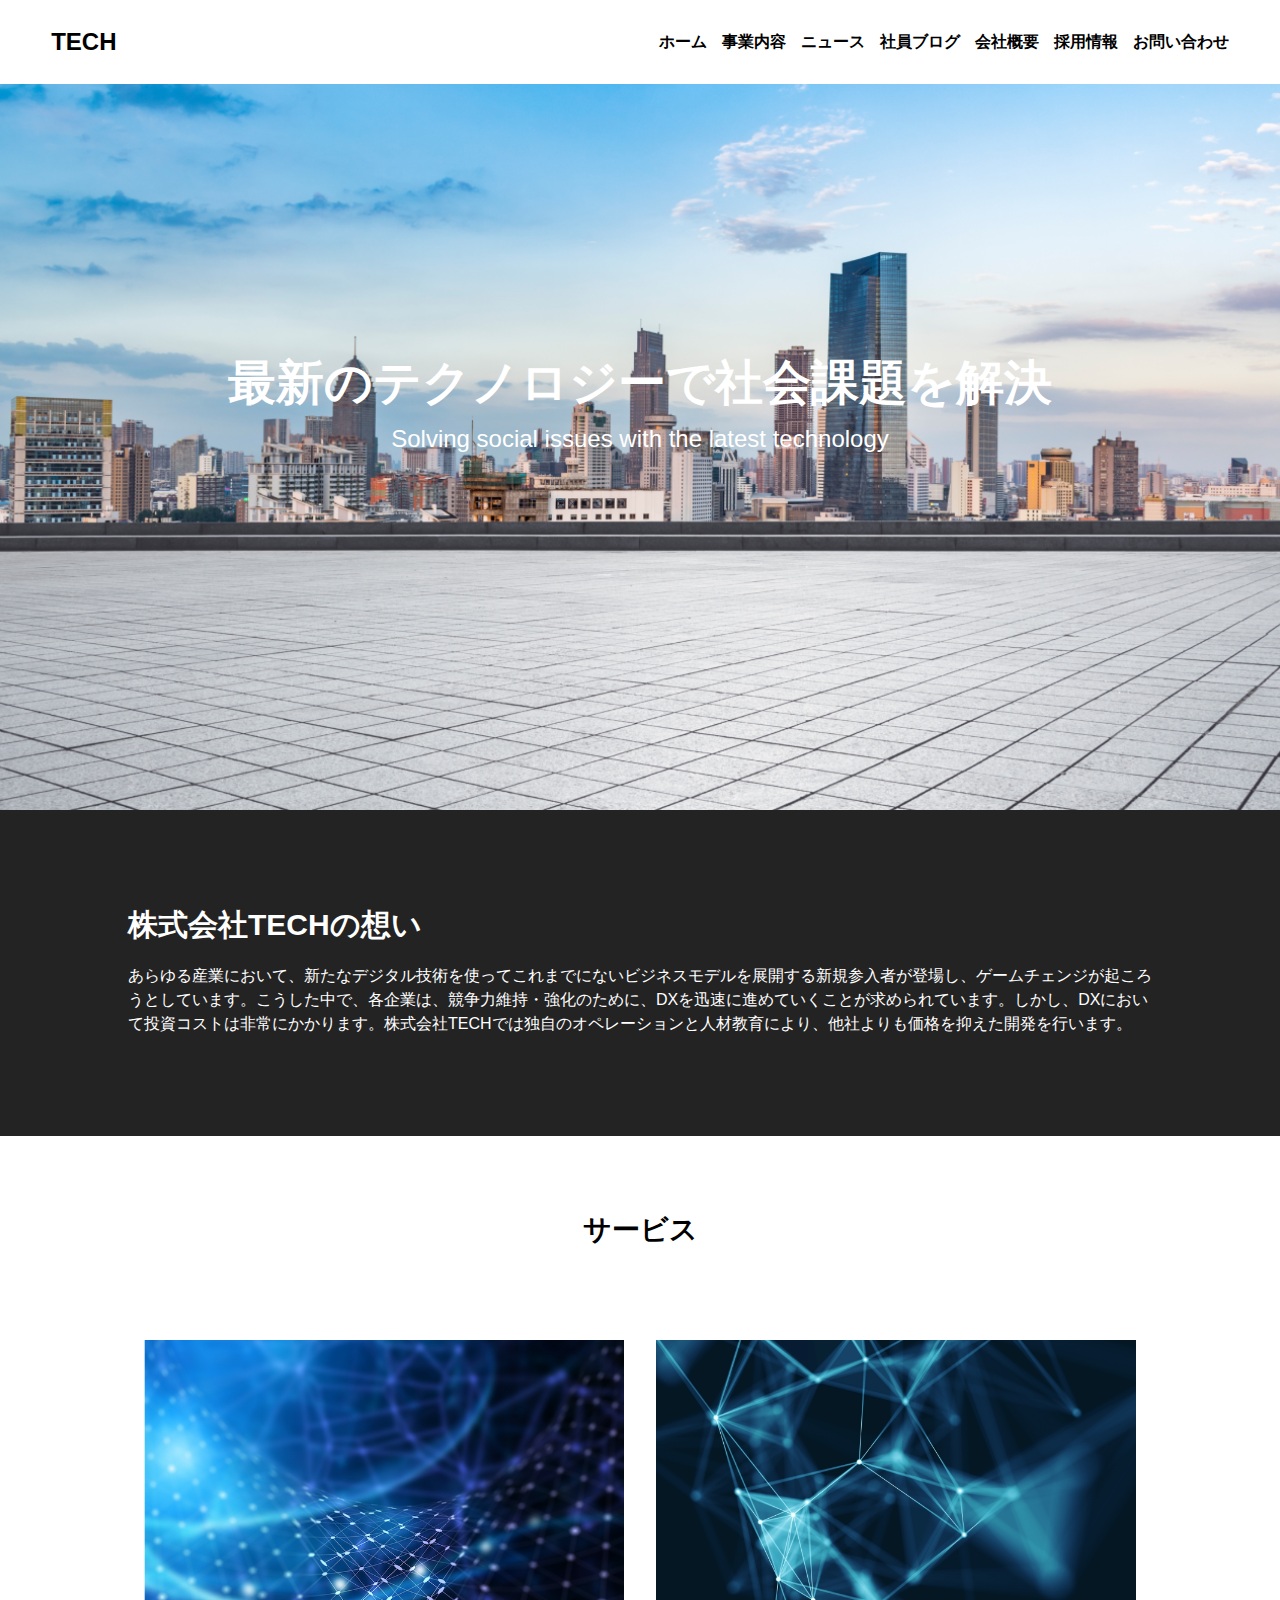
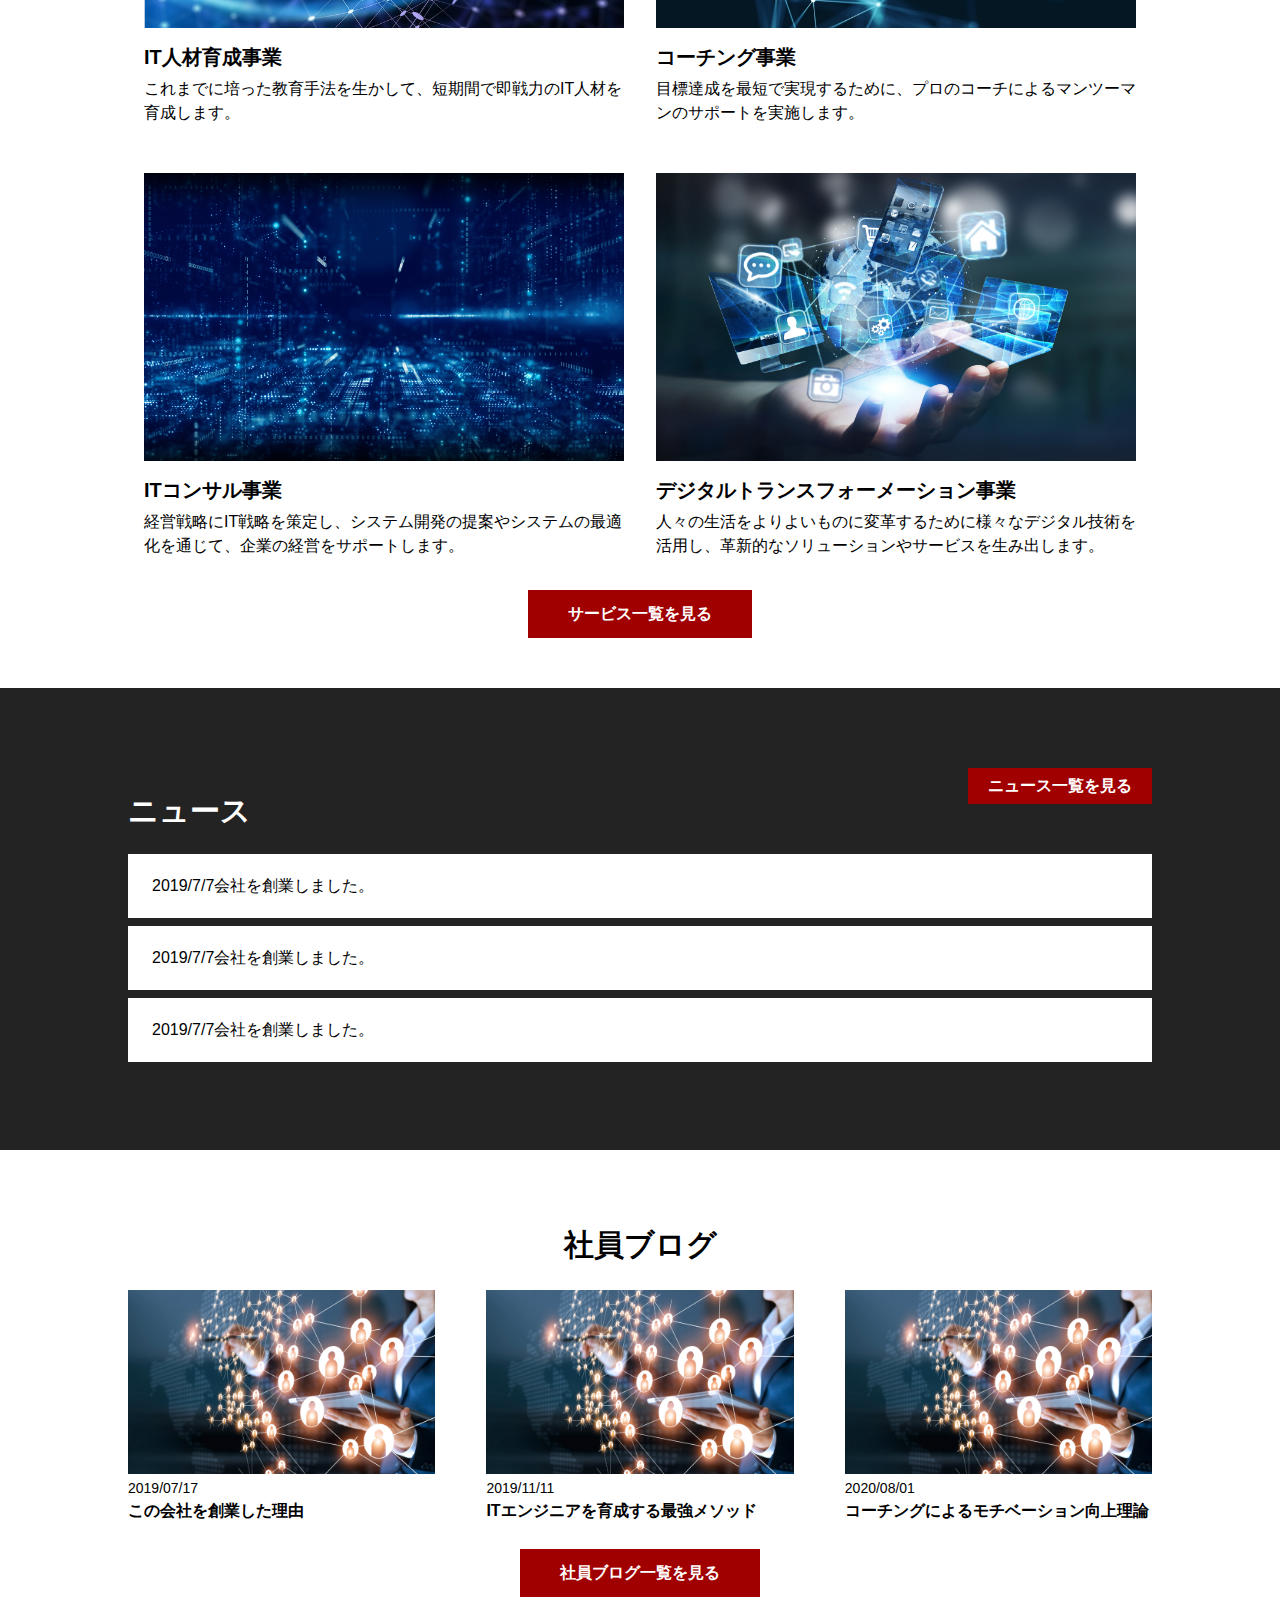
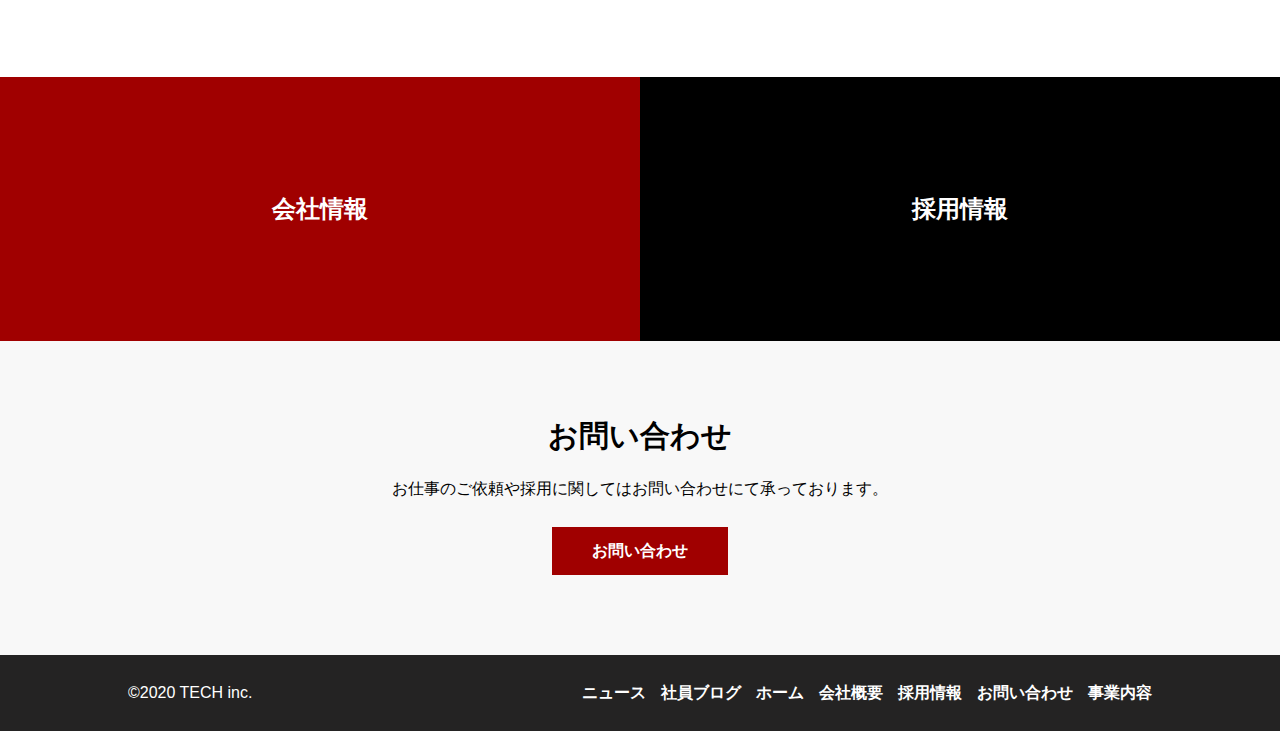
==== index.html @ 0418c9db "updated" ====
<!DOCTYPE html>
<html lang="en">
<head>
  <meta charset="UTF-8">
  <meta http-equiv="X-UA-Compatible" content="IE=edge">
  <meta name="viewport" content="width=device-width, initial-scale=1.0">
  <link rel="stylesheet" href="css/reset.css">
  <link rel="stylesheet" href="css/style.css">
  <title>Document</title>
</head>
<body>

  <header>
    <h1>
      <a href="/">TECH</a>
    </h1>
    <nav class="pc-nav">
      <ul>
        <li class="header-li"><a class="header-a" href="#">ホーム</a></li>
        <li class="header-li"><a class="header-a" href="#">事業内容</a></li>
        <li class="header-li"><a class="header-a" href="#">ニュース</a></li>
        <li class="header-li"><a class="header-a" href="#">社員ブログ</a></li>
        <li class="header-li"><a class="header-a" href="#">会社概要</a></li>
        <li class="header-li"><a class="header-a" href="#">採用情報</a></li>
        <li class="header-li"><a class="header-a" href="#">お問い合わせ</a></li>
      </ul>
    </nav>
    <div class="hamburger-menu">
      <span class="line-top"></span>
      <span class="line-middle"></span>
      <span class="line-bottom"></span>
    </div>
  </header>

  <main>
<!-- アイキャッチ -->
    <section class="eyecatch">
      <div class="eyecatch__contents">
        <h1 class="eyecatch__contents-message1">最新のテクノロジーで社会課題を解決</h1>
        <p class="eyecatch__contents-message2">Solving social issues with the latest technology</p>
      </div>
    </section>

<!-- メッセージ -->
    <section class="message">
      <div class="message__contents">
        <h2 class="message__contents-ttl">株式会社TECHの想い</h2>
        <p class="message__contents-desc">あらゆる産業において、新たなデジタル技術を使ってこれまでにないビジネスモデルを展開する新規参入者が登場し、ゲームチェンジが起ころうとしています。こうした中で、各企業は、競争力維持・強化のために、DXを迅速に進めていくことが求められています。しかし、DXにおいて投資コストは非常にかかります。株式会社TECHでは独自のオペレーションと人材教育により、他社よりも価格を抑えた開発を行います。</p>
      </div>
    </section>

<!-- サービス -->
    <section class="service">
      <h2 class="service__ttl">サービス</h2>
      <div class="service__contents">
        <div class="service__contents-card">
          <img src="img/service1.png" alt="">
          <div class="service__contents-ttl">IT人材育成事業</div>
          <div class="service__contents-desc">これまでに培った教育手法を生かして、短期間で即戦力のIT人材を育成します。</div>
        </div>
        <div class="service__contents-card">
          <img src="img/service2.png" alt="">
          <div class="service__contents-ttl">コーチング事業</div>
          <div class="service__contents-desc">目標達成を最短で実現するために、プロのコーチによるマンツーマンのサポートを実施します。</div>
        </div>
        <div class="service__contents-card">
          <img src="img/service3.png" alt="">
          <div class="service__contents-ttl">ITコンサル事業</div>
          <div class="service__contents-desc">経営戦略にIT戦略を策定し、システム開発の提案やシステムの最適化を通じて、企業の経営をサポートします。</div>
        </div>
        <div class="service__contents-card">
          <img src="img/service4.png" alt="">
          <div class="service__contents-ttl">デジタルトランスフォーメーション事業</div>
          <div class="service__contents-desc">人々の生活をよりよいものに変革するために様々なデジタル技術を活用し、革新的なソリューションやサービスを生み出します。</div>
        </div>
      </div>
      <div class="service__btn">
        <a href="#" class="btn">サービス一覧を見る</a>
      </div>
    </section>

<!-- ニュース -->
    <section class="news">
      <div class="news__contents">
        <div class="news__contetns-header">
          <h2 class="news__contents-ttl">ニュース</h2>
          <div class="news__contents-btn">
            <a href="#" class="btn">ニュース一覧を見る</a>
          </div>
        </div>
        <ul>
          <li>
            <div class="news__contents-date">2019/7/7</div>
            <p class="news__contents-desc">会社を創業しました。</p>
          </li>
          <li>
            <div class="news__contents-date">2019/7/7</div>
            <p class="news__contents-desc">会社を創業しました。</p>
          </li>
          <li>
            <div class="news__contents-date">2019/7/7</div>
            <p class="news__contents-desc">会社を創業しました。</p>
          </li>
        </ul>
      </div>
    </section>

<!-- 社員ブログ -->
    <section class="blog">
      <h2 class="blog__ttl">社員ブログ</h2>
      <div class="blog__contents">
        <div class="blog__contents-card">
          <img src="img/blog.png" alt="">
          <div class="blog__contents-date">2019/07/17</div>
          <div class="blog__contents-ttl">この会社を創業した理由</div>
        </div>
        <div class="blog__contents-card">
          <img src="img/blog.png" alt="">
          <div class="blog__contents-date">2019/11/11</div>
          <div class="blog__contents-ttl">ITエンジニアを育成する最強メソッド</div>
        </div>
        <div class="blog__contents-card">
          <img src="img/blog.png" alt="">
          <div class="blog__contents-date">2020/08/01</div>
          <div class="blog__contents-ttl">コーチングによるモチベーション向上理論</div>
        </div>
      </div>
      <div class="blog__btn">
        <a href="#" class="btn">社員ブログ一覧を見る</a>
      </div>
    </section>

<!-- その他 -->
    <section class="others">
      <div class="others__contents">
        <div class="others__contents-company">会社情報</div>
        <div class="others__contents-recruit">採用情報</div>
      </div>
    </section>

<!-- お問い合わせ -->
    <section class="contact">
      <div class="contact__ttl">お問い合わせ</div>
      <div class="contact__contents">
        <div class="contact__contents-desc">お仕事のご依頼や採用に関してはお問い合わせにて承っております。</div>
        <div class="contact__contents-btn">
          <a href="#" class="btn">お問い合わせ</a>
        </div>
      </div>
    </section>

  <footer>
    <div class="menu">
      <p>©2020 TECH inc.</p>
      <ul>
        <li class="footer-li"><a class="footer-a" href="#">ニュース</a></li>
        <li class="footer-li"><a class="footer-a" href="#">社員ブログ</a></li>
        <li class="footer-li"><a class="footer-a" href="#">ホーム</a></li>
        <li class="footer-li"><a class="footer-a" href="#">会社概要</a></li>
        <li class="footer-li"><a class="footer-a" href="#">採用情報</a></li>
        <li class="footer-li"><a class="footer-a" href="#">お問い合わせ</a></li>
        <li class="footer-li"><a class="footer-a" href="#">事業内容</a></li>
      </ul>
    </div>
  </footer>

  </main>
  <script></script>
</body>
</html>
---- css/style.css ----
* {
  box-sizing: border-box;
}
body {
  margin: 0;
  padding: 0;
  font-family: "Hiragino Kaku Gothic Pro", "ヒラギノ角ゴ Pro W3", メイリオ,
    Meiryo, "ＭＳ Ｐゴシック", "Helvetica Neue", Helvetica, Arial, sans-serif;
  /* background-color: #e6e6e6; */
}

/* header */
header {
  padding: 30px 4% 30px;
  position: fixed;
  top: 0;
  width: 100%;
  background-color: #fff;
  display: flex;
  align-items: center;
  z-index: 1;
}

header h1 {
  margin: 0;
  padding: 0;
  font-size: 24px;
}

header a {
  text-decoration: none;
  color: #000000;
}

header nav {
  margin: 0 0 0 auto;
}

header ul {
  list-style: none;
  margin: 0;
  display: flex;
}

header li {
  margin: 0 0 0 15px;
  font-size: 16px;
  font-weight: bold;
}

/* body */
/* アイキャッチ */
.eyecatch {
  width: 100%;
  height: 90vh;
  display: flex;
  align-items: center;
  justify-content: center;
  text-align: center;
  background-image: url(../img/mv.png);
  background-position: center;
  background-size: cover;
}

.eyecatch__contents-message1 {
  color: white;
  font-size: 48px;
  margin-bottom: 20px;
}

.eyecatch__contents-message2 {
  color: white;
  font-size: 24px;
}

/* メッセージ */
.message {
  background: rgb(36, 35, 35);
  /* height: 300px; */
  display: flex;
  align-items: center;
  justify-content: center;
}

.message__contents {
  margin: 100px 10%;
}

.message__contents-ttl {
  font-size: 30px;
  color: white;
  margin-bottom: 24px;
}

.message__contents-desc {
  color: white;
  line-height: 1.5;
}

/* サービス */
.service {
  /* background: gray; */
}

.service__ttl {
  text-align: center;
  padding: 80px;
  font-size: 28px;
  font-weight: bold;
}

.service__contents {
  display: flex;
  flex-wrap: wrap;
  justify-content: space-between;
  margin: 0 10%;
}

.service__contents-card {
  margin-bottom: 1rem;
  padding: 1rem;
  width: 50%;
  /* background-color: #f0f0f0; */
}

.service__contents-card img {
  margin-bottom: 1rem;
  width: 100%;
  height: auto;
}

.service__contents-ttl {
  font-size: 20px;
  font-weight: bold;
  margin-bottom: 10px;
}

.service__contents-desc {
  line-height: 1.5;
}

.service__btn {
  text-align: center;
}

.service__btn a {
  display: inline-block;
  padding: 16px 40px;
  color: #fff;
  background: rgb(160, 0, 0);
  font-weight: bold;
  margin-bottom: 50px;
  text-decoration: none;
}

.service__btn a:hover {
  opacity: 80%;
  transition: 0.5s;
}

/* ニュース */
.news {
  background: rgb(36, 35, 35);
  padding: 80px 0;
}

.news__contents {
  margin: 0 10%;
}

.news__contetns-header {
  display: flex;
  justify-content: space-between;
  color: white;
  /* padding-top: 80px; */
  align-items: center;
}

.news__contents-ttl {
  font-size: 30px;
}

.news__contents-btn a {
  display: inline-block;
  padding: 10px 20px;
  color: #fff;
  background: rgb(160, 0, 0);
  font-weight: bold;
  margin-bottom: 50px;
  text-decoration: none;
}

.news__contents-btn a:hover {
  opacity: 80%;
  transition: 0.5s;
}

.news li {
  display: flex;
  background: white;
  padding: 24px;
  margin-bottom: 8px;
}

/* 社員ブログ */
.blog {
  padding: 80px 0;
}

.blog__ttl {
  font-size: 30px;
  text-align: center;
  margin-bottom: 30px;
}

.blog__contents {
  margin: 0 10%;
  display: flex;
  flex-wrap: wrap;
  justify-content: space-between;
}

.blog__contents-card {
  width: 30%;
}

.blog__contents-card img {
  width: 100%;
}

.blog__contents-date {
  margin: 4px 0;
  font-size: 14px;
}

.blog__contents-ttl {
  font-size: 16px;
  font-weight: bold;
  margin-top: 8px;
}

.blog__btn {
  text-align: center;
  margin-top: 30px;
}

.blog__btn a {
  display: inline-block;
  padding: 16px 40px;
  color: #fff;
  background: rgb(160, 0, 0);
  font-weight: bold;
  text-decoration: none;
}

.blog__btn a:hover {
  opacity: 80%;
  transition: 0.5s;
}

/* その他 */
.others__contents {
  display: flex;
  flex-wrap: wrap;
}

.others__contents-company {
  background: rgb(160, 0, 0);
  width: 50%;
  padding: 120px;
  color: #fff;
  text-align: center;
  font-weight: bold;
  font-size: 24px;
}

.others__contents-recruit {
  background: black;
  width: 50%;
  padding: 120px;
  color: #fff;
  text-align: center;
  font-weight: bold;
  font-size: 24px;
}

/* お問い合わせ */
.contact {
  background: rgb(248, 248, 248);
  padding: 80px 0;
}

.contact__ttl {
  font-size: 30px;
  font-weight: bold;
  text-align: center;
  margin-bottom: 30px;
}

.contact__contents-desc {
  text-align: center;
}

.contact__contents-btn {
  text-align: center;
  margin-top: 30px;
}

.contact__contents-btn a {
  display: inline-block;
  padding: 16px 40px;
  color: #fff;
  background: rgb(160, 0, 0);
  font-weight: bold;
  text-decoration: none;
}

.contact__contents-btn a:hover {
  opacity: 80%;
  transition: 0.5s;
}

/* footer */
footer {
  padding: 30px 0;
  width: 100%;
  background-color: rgb(36, 35, 35);
  align-items: center;
  z-index: 1;
}

.menu {
  display: flex;
  justify-content: space-between;
  margin: 0 10%;
  color: #fff;
}

footer a {
  text-decoration: none;
  color: #fff;
}

footer nav {
  margin: 0 0 0 auto;
}

footer ul {
  list-style: none;
  margin: 0;
  display: flex;
}

footer li {
  margin: 0 0 0 15px;
  font-size: 16px;
  font-weight: bold;
}
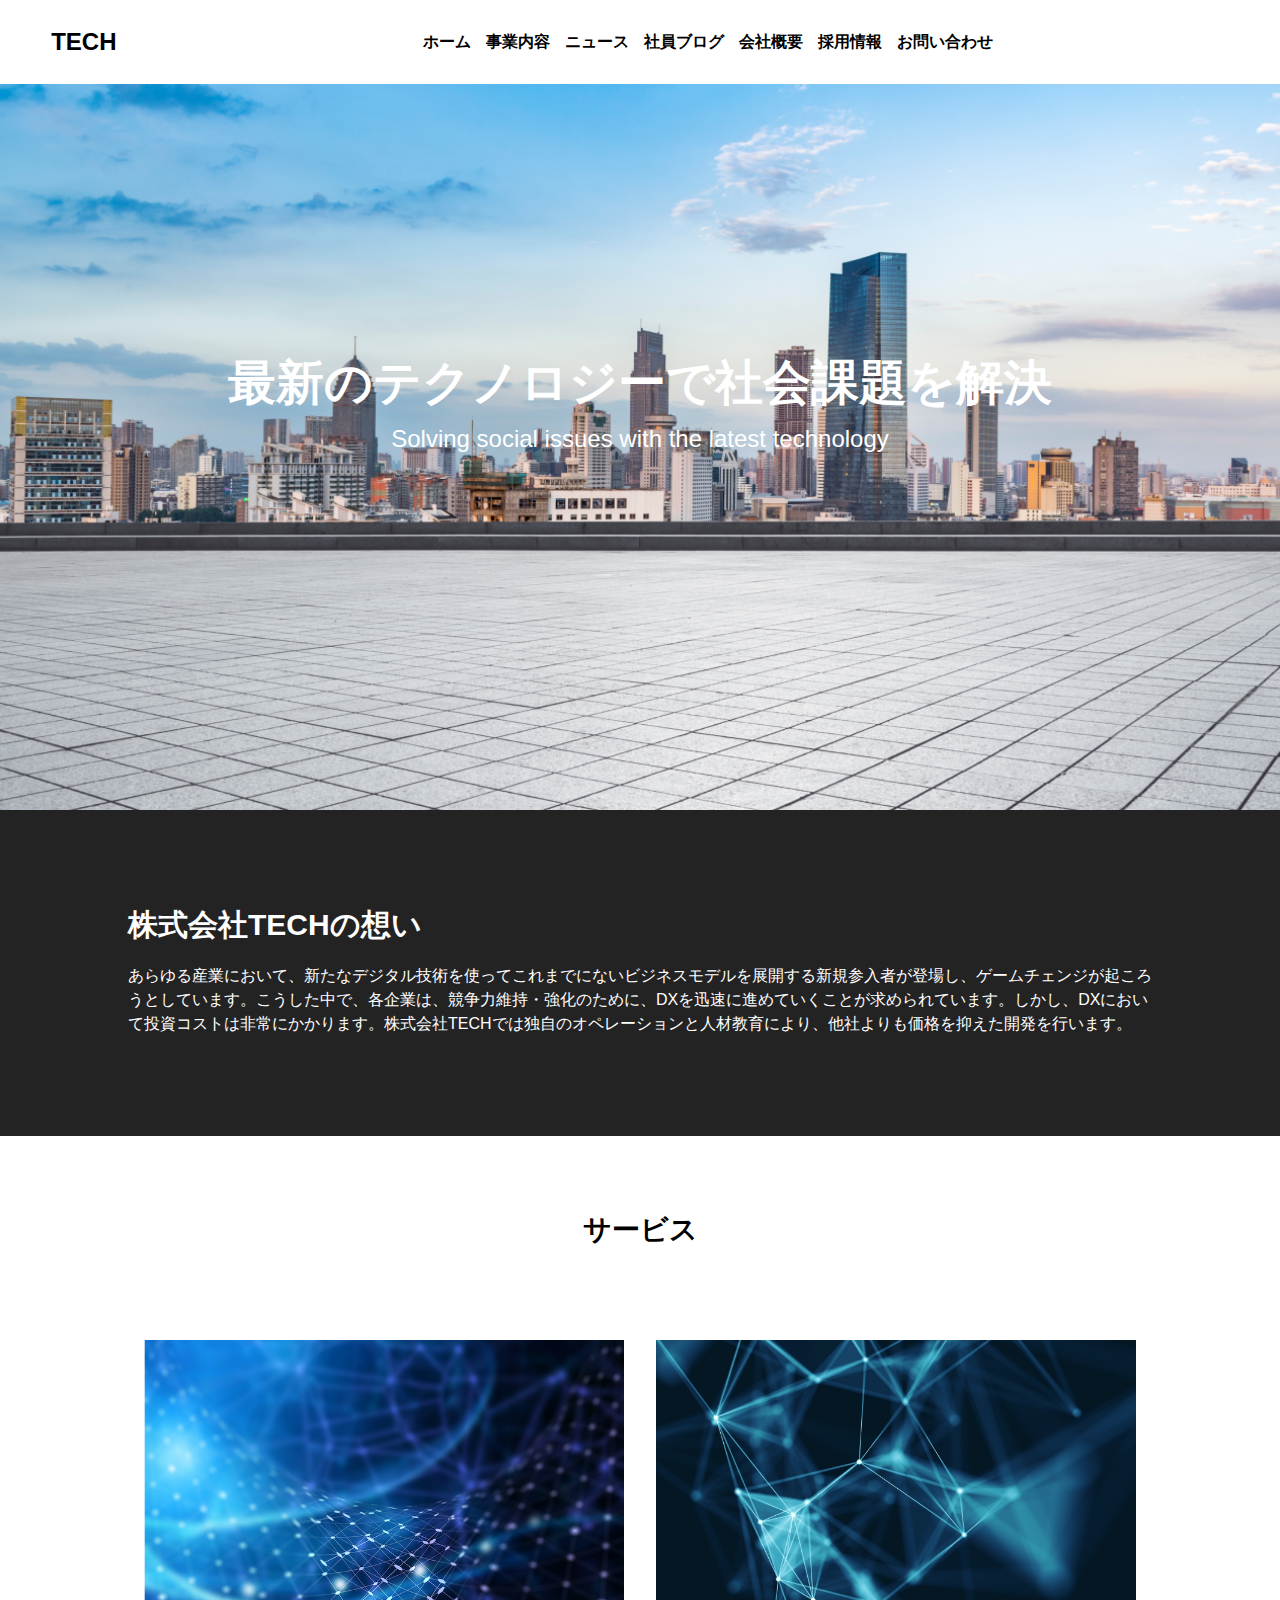
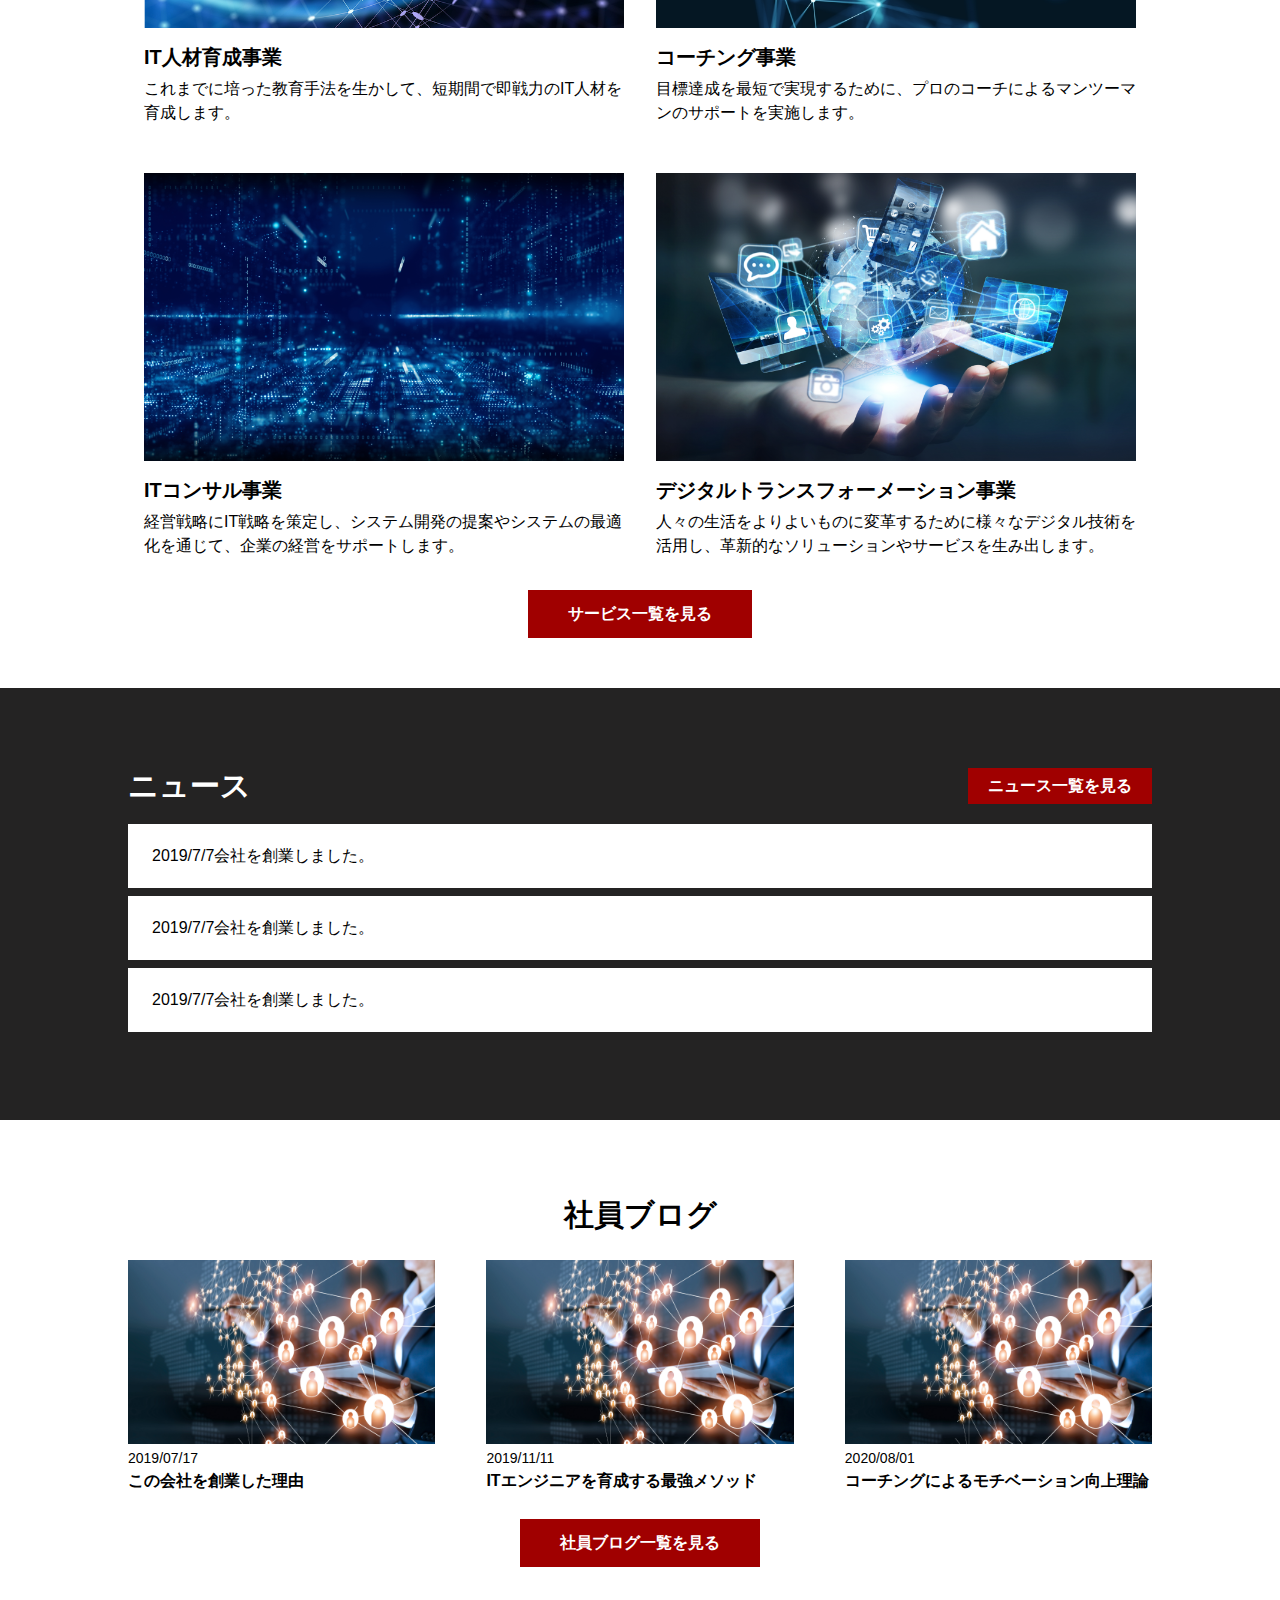
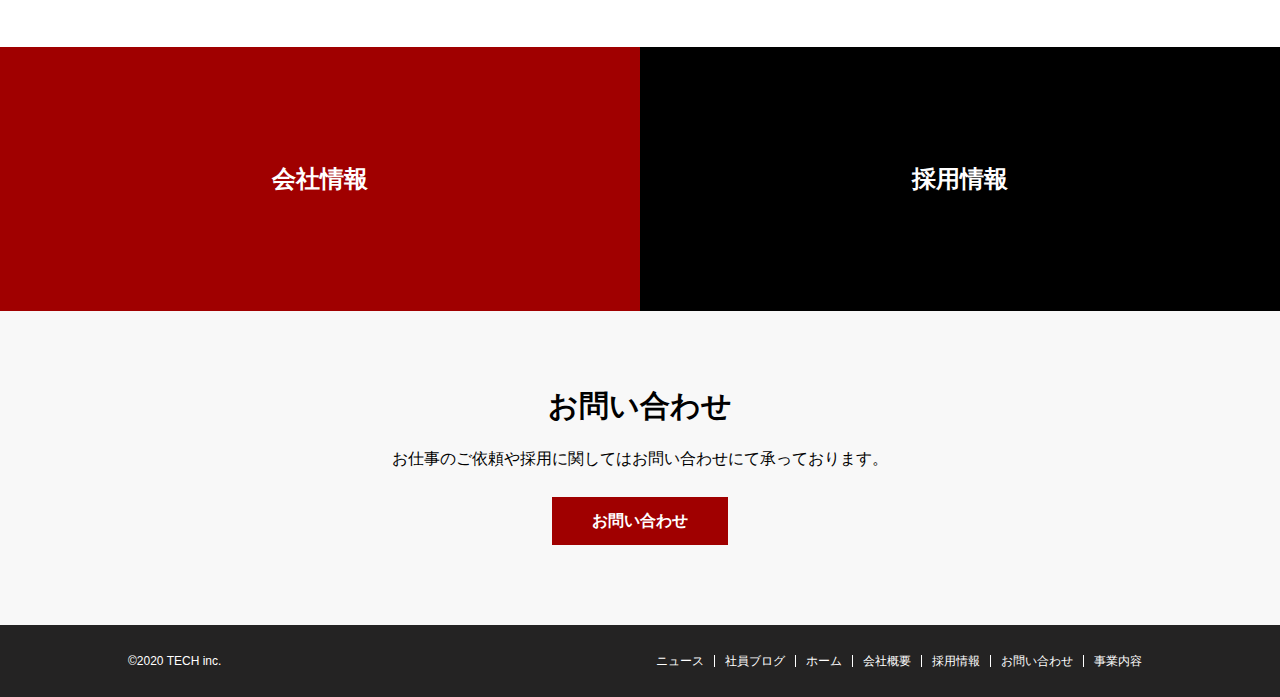
==== commit a90a0d32: "updated" ====
--- a/index.html
+++ b/index.html
@@ -25,10 +25,10 @@
         <li class="header-li"><a class="header-a" href="#">お問い合わせ</a></li>
       </ul>
     </nav>
-    <div class="hamburger-menu">
-      <span class="line-top"></span>
-      <span class="line-middle"></span>
-      <span class="line-bottom"></span>
+    <div class="menu" id="menu">
+      <span class="menu__line--top"></span>
+      <span class="menu__line--middle"></span>
+      <span class="menu__line--bottom"></span>
     </div>
   </header>
 
@@ -133,8 +133,8 @@
 <!-- その他 -->
     <section class="others">
       <div class="others__contents">
-        <div class="others__contents-company">会社情報</div>
-        <div class="others__contents-recruit">採用情報</div>
+        <a class="others__contents-company-a" href="#"><div class="others__contents-company">会社情報</div></a>
+        <a class="others__contents-recruit-a" href="#"><div class="others__contents-recruit">採用情報</div></a>
       </div>
     </section>
 
--- a/css/style.css
+++ b/css/style.css
@@ -48,6 +48,62 @@
   font-weight: bold;
 }
 
+header li:hover {
+  opacity: 40%;
+  transition: 1s;
+}
+
+.menu {
+  display: none;
+}
+
+/* header small */
+@media screen and (max-width: 700px) {
+  .pc-nav {
+    display: none;
+  }
+
+  .menu {
+    display: inline-block;
+    width: 36px;
+    height: 32px;
+    cursor: pointer;
+    position: relative;
+    display: flex;
+    justify-content: space-around;
+  }
+  .menu__line--top,
+  .menu__line--middle,
+  .menu__line--bottom {
+    display: inline-block;
+    width: 100%;
+    height: 4px;
+    background-color: #000;
+    position: absolute;
+    transition: 0.5s;
+  }
+  .menu__line--top {
+    top: 0;
+  }
+  .menu__line--middle {
+    top: 14px;
+  }
+  .menu__line--bottom {
+    bottom: 0;
+  }
+  .menu.open span:nth-of-type(1) {
+    top: 14px;
+    transform: rotate(45deg);
+  }
+  .menu.open span:nth-of-type(2) {
+    opacity: 0;
+  }
+  .menu.open span:nth-of-type(3) {
+    top: 14px;
+    transform: rotate(-45deg);
+  }
+}
+
 /* body */
 /* アイキャッチ */
 .eyecatch {
@@ -154,8 +210,21 @@
 }
 
 .service__btn a:hover {
-  opacity: 80%;
-  transition: 0.5s;
+  opacity: 40%;
+  transition: 1s;
+}
+
+@media screen and (max-width: 1000px) {
+  .service__contents {
+    display: flex;
+    justify-content: center;
+    margin: 0 10%;
+  }
+
+  .service__contents-card {
+    width: 100%;
+    margin-bottom: 30px;
+  }
 }
 
 /* ニュース */
@@ -174,6 +243,7 @@
   color: white;
   /* padding-top: 80px; */
   align-items: center;
+  margin-bottom: 20px;
 }
 
 .news__contents-ttl {
@@ -186,13 +256,12 @@
   color: #fff;
   background: rgb(160, 0, 0);
   font-weight: bold;
-  margin-bottom: 50px;
   text-decoration: none;
 }
 
 .news__contents-btn a:hover {
-  opacity: 80%;
-  transition: 0.5s;
+  opacity: 40%;
+  transition: 1s;
 }
 
 .news li {
@@ -254,8 +323,21 @@
 }
 
 .blog__btn a:hover {
-  opacity: 80%;
-  transition: 0.5s;
+  opacity: 40%;
+  transition: 1s;
+}
+
+@media screen and (max-width: 1000px) {
+  .blog__contents {
+    display: flex;
+    justify-content: center;
+    margin: 0 10%;
+  }
+
+  .blog__contents-card {
+    width: 100%;
+    margin-bottom: 30px;
+  }
 }
 
 /* その他 */
@@ -264,24 +346,36 @@
   flex-wrap: wrap;
 }
 
-.others__contents-company {
+.others__contents-company-a {
   background: rgb(160, 0, 0);
   width: 50%;
-  padding: 120px;
-  color: #fff;
+  padding: 120px 0;
   text-align: center;
   font-weight: bold;
   font-size: 24px;
-}
-
-.others__contents-recruit {
+  text-decoration: none;
+  color: #fff;
+}
+
+.others__contents-company-a:hover {
+  opacity: 40%;
+  transition: 1s;
+}
+
+.others__contents-recruit-a {
   background: black;
   width: 50%;
-  padding: 120px;
-  color: #fff;
+  padding: 120px 0;
   text-align: center;
   font-weight: bold;
   font-size: 24px;
+  text-decoration: none;
+  color: #fff;
+}
+
+.others__contents-recruit-a:hover {
+  opacity: 40%;
+  transition: 1s;
 }
 
 /* お問い合わせ */
@@ -316,8 +410,8 @@
 }
 
 .contact__contents-btn a:hover {
-  opacity: 80%;
-  transition: 0.5s;
+  opacity: 40%;
+  transition: 1s;
 }
 
 /* footer */
@@ -326,7 +420,6 @@
   width: 100%;
   background-color: rgb(36, 35, 35);
   align-items: center;
-  z-index: 1;
 }
 
 .menu {
@@ -334,6 +427,10 @@
   justify-content: space-between;
   margin: 0 10%;
   color: #fff;
+}
+
+.menu p {
+  font-size: 12px;
 }
 
 footer a {
@@ -352,7 +449,16 @@
 }
 
 footer li {
-  margin: 0 0 0 15px;
-  font-size: 16px;
-  font-weight: bold;
-}
+  padding: 0 10px 0 10px;
+  font-size: 12px;
+  border-right: 1px solid white;
+}
+
+footer li:hover {
+  opacity: 40%;
+  transition: 1s;
+}
+
+footer li:last-child {
+  border-right: none;
+}
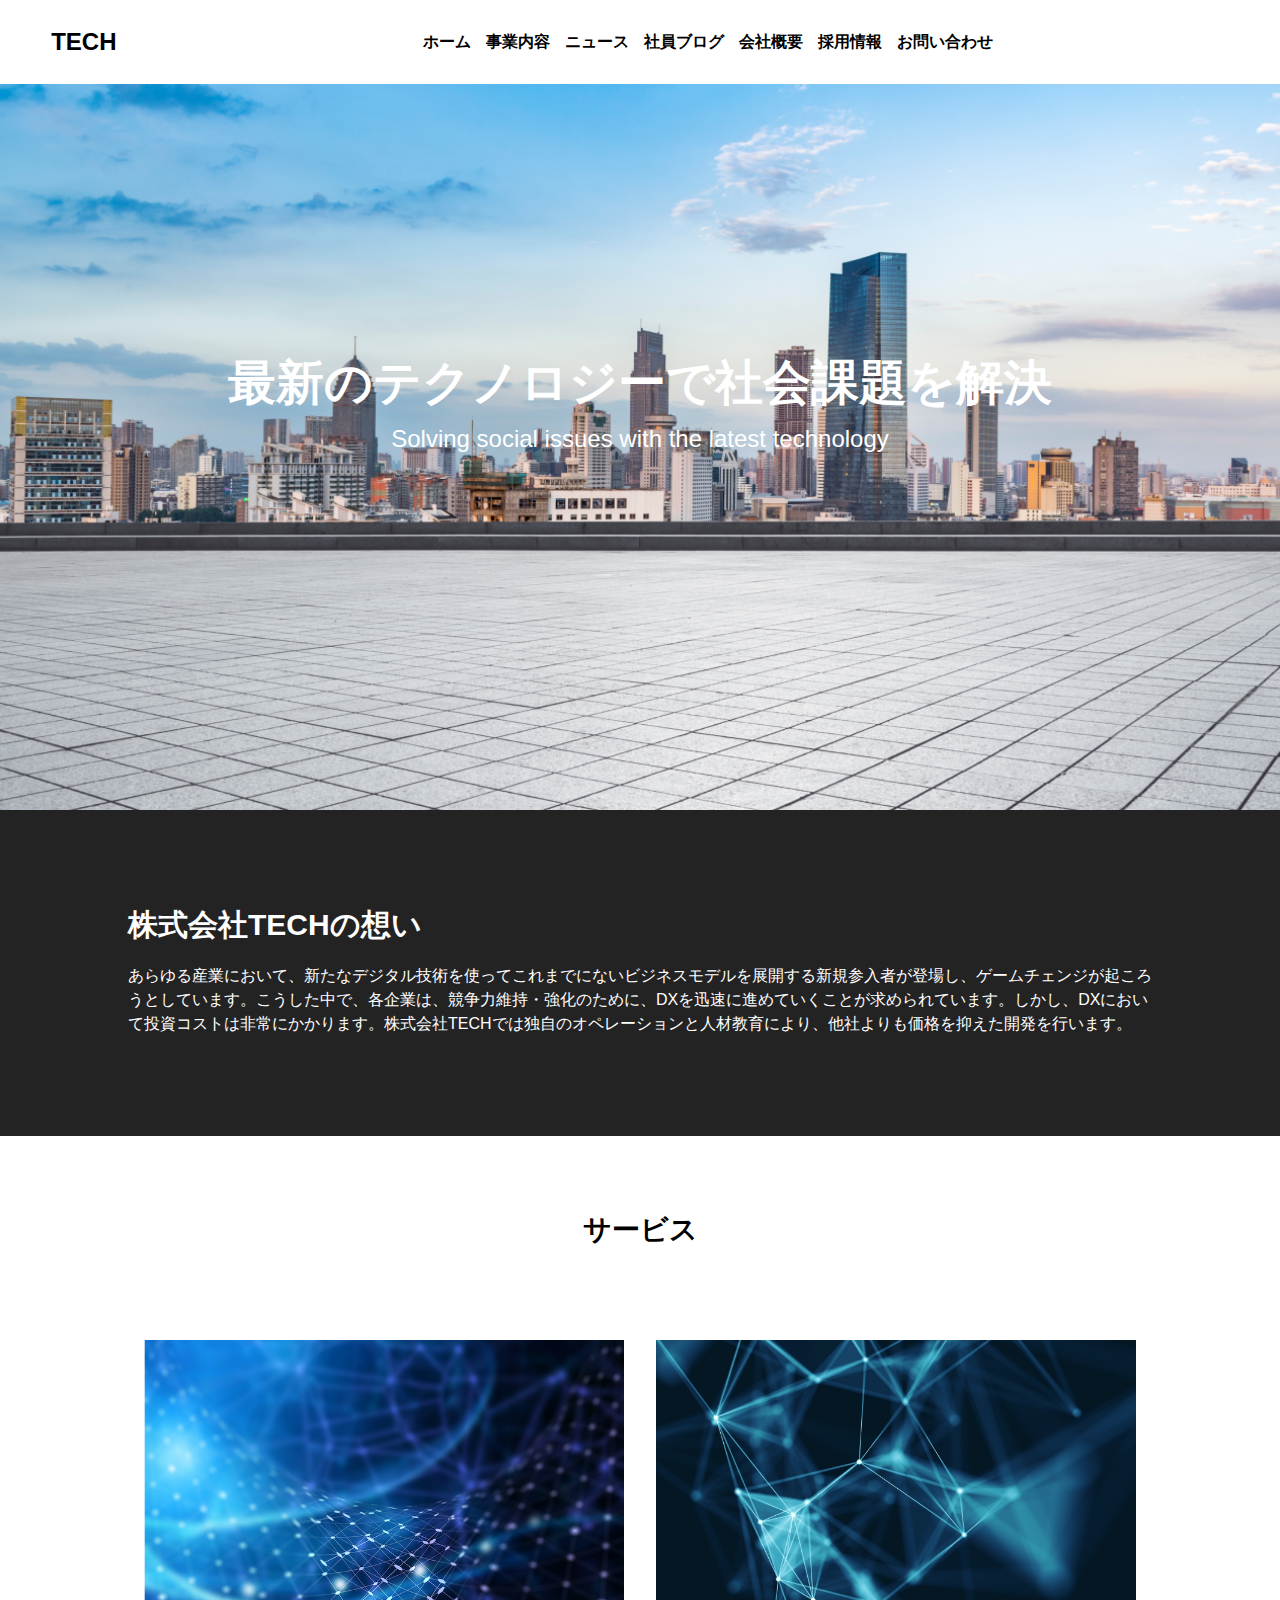
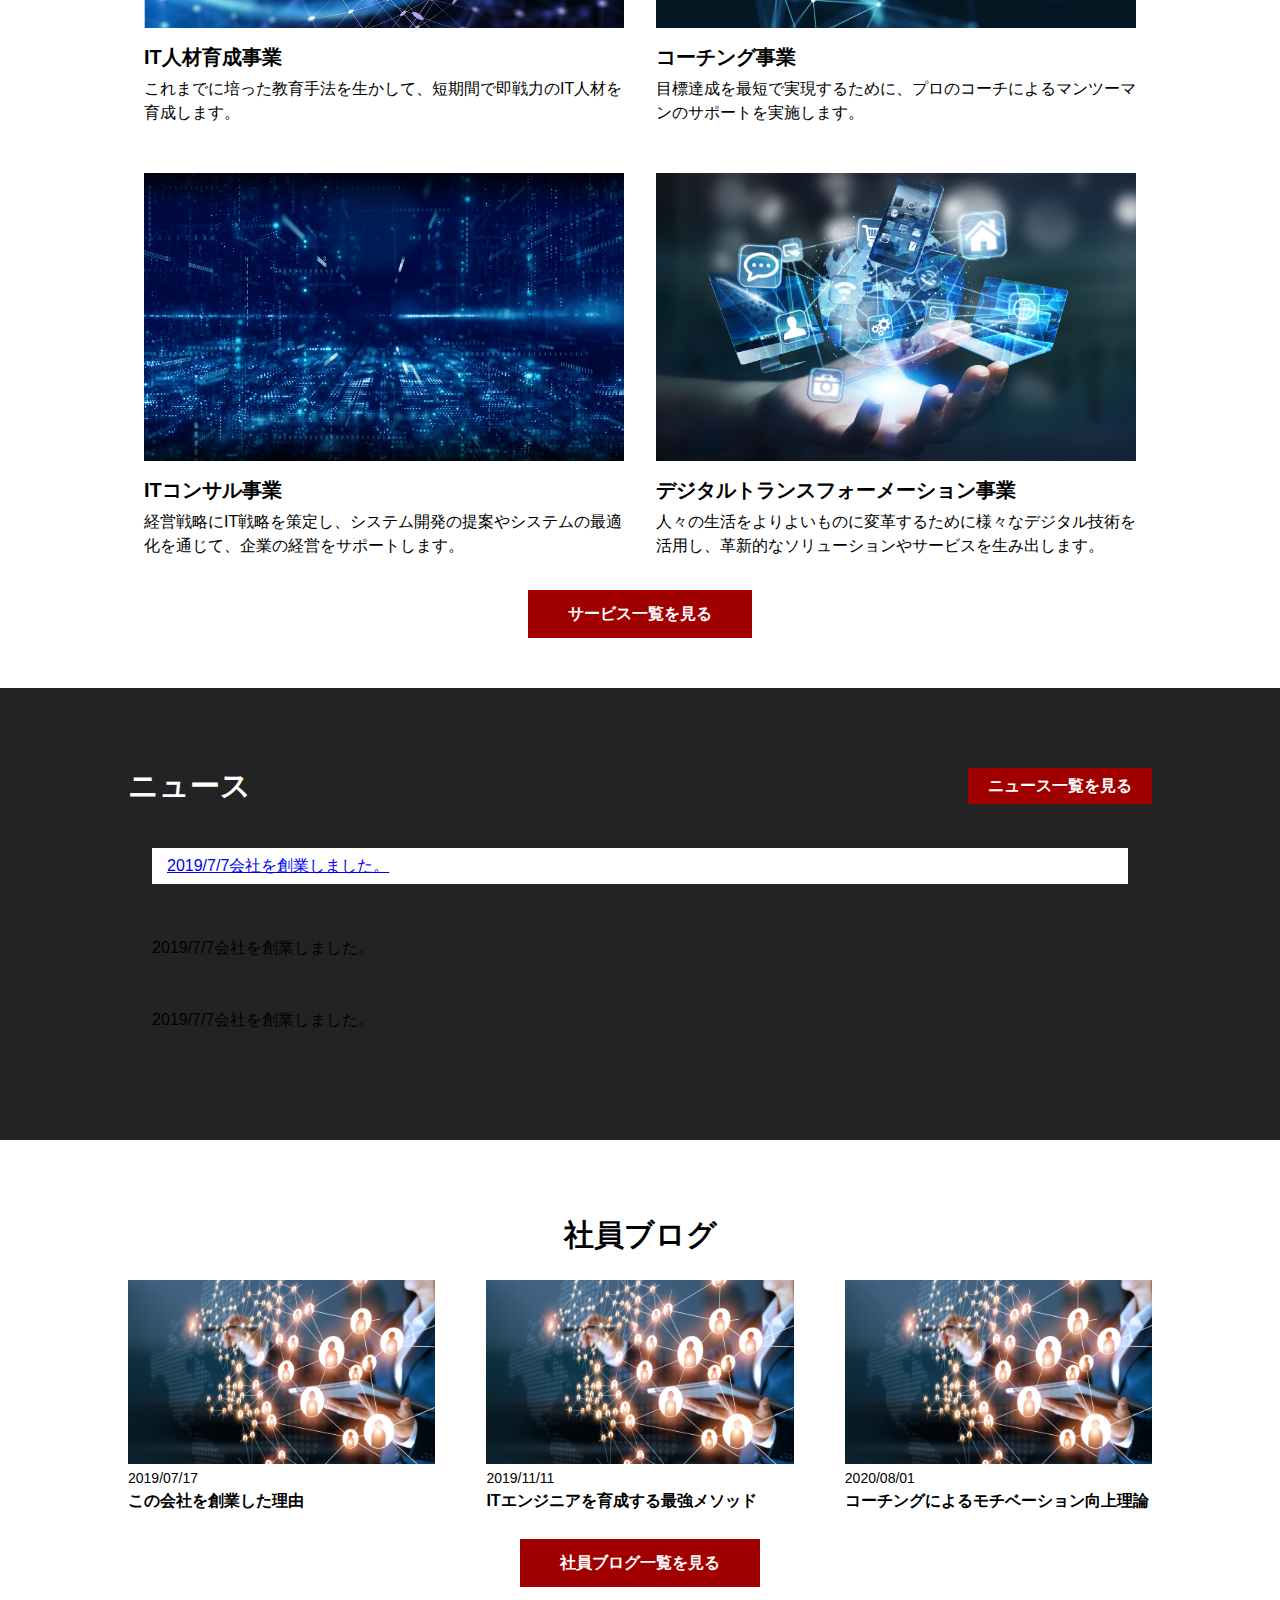
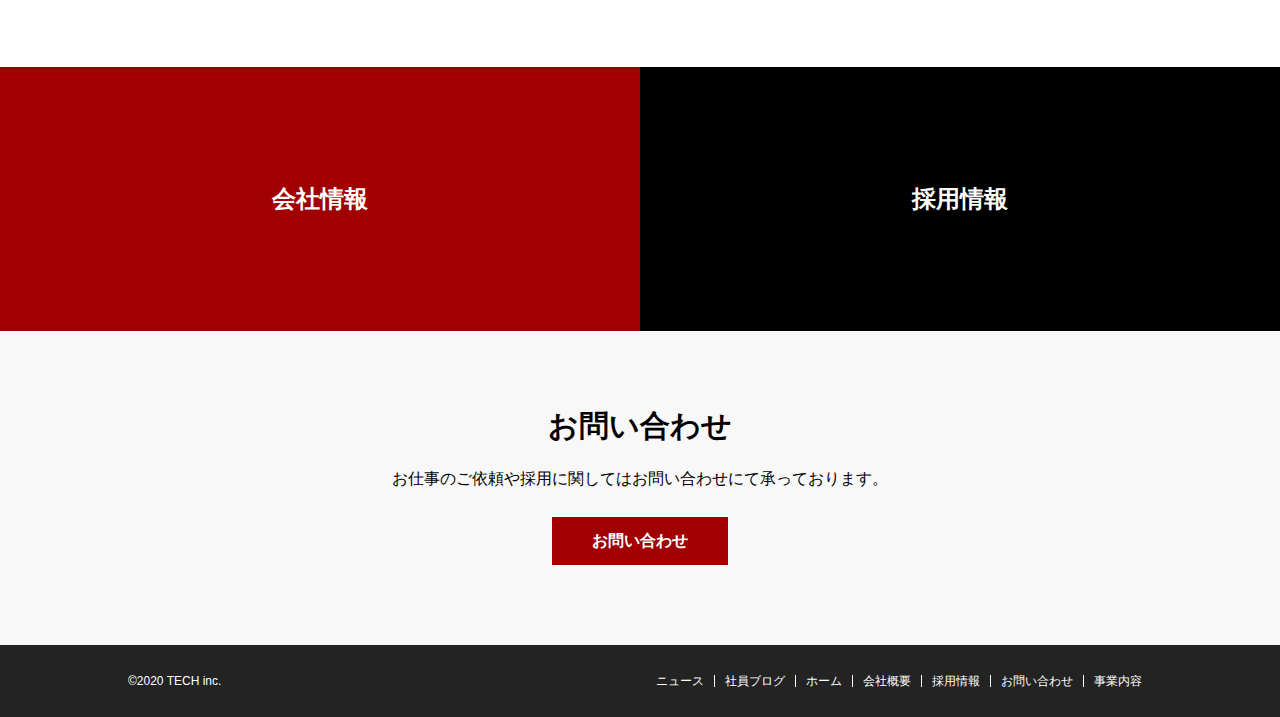
==== commit d4fdaf62: "updated" ====
--- a/index.html
+++ b/index.html
@@ -90,8 +90,10 @@
         </div>
         <ul>
           <li>
-            <div class="news__contents-date">2019/7/7</div>
-            <p class="news__contents-desc">会社を創業しました。</p>
+            <a href="#">
+              <div class="news__contents-date">2019/7/7</div>
+              <p class="news__contents-desc">会社を創業しました。</p>
+            </a>
           </li>
           <li>
             <div class="news__contents-date">2019/7/7</div>
--- a/css/style.css
+++ b/css/style.css
@@ -266,9 +266,16 @@
 
 .news li {
   display: flex;
-  background: white;
   padding: 24px;
   margin-bottom: 8px;
+  /* list-style: none; */
+}
+
+.news li a {
+  display: flex;
+  width: 100%;
+  padding: 10px 15px;
+  background: white;
 }
 
 /* 社員ブログ */
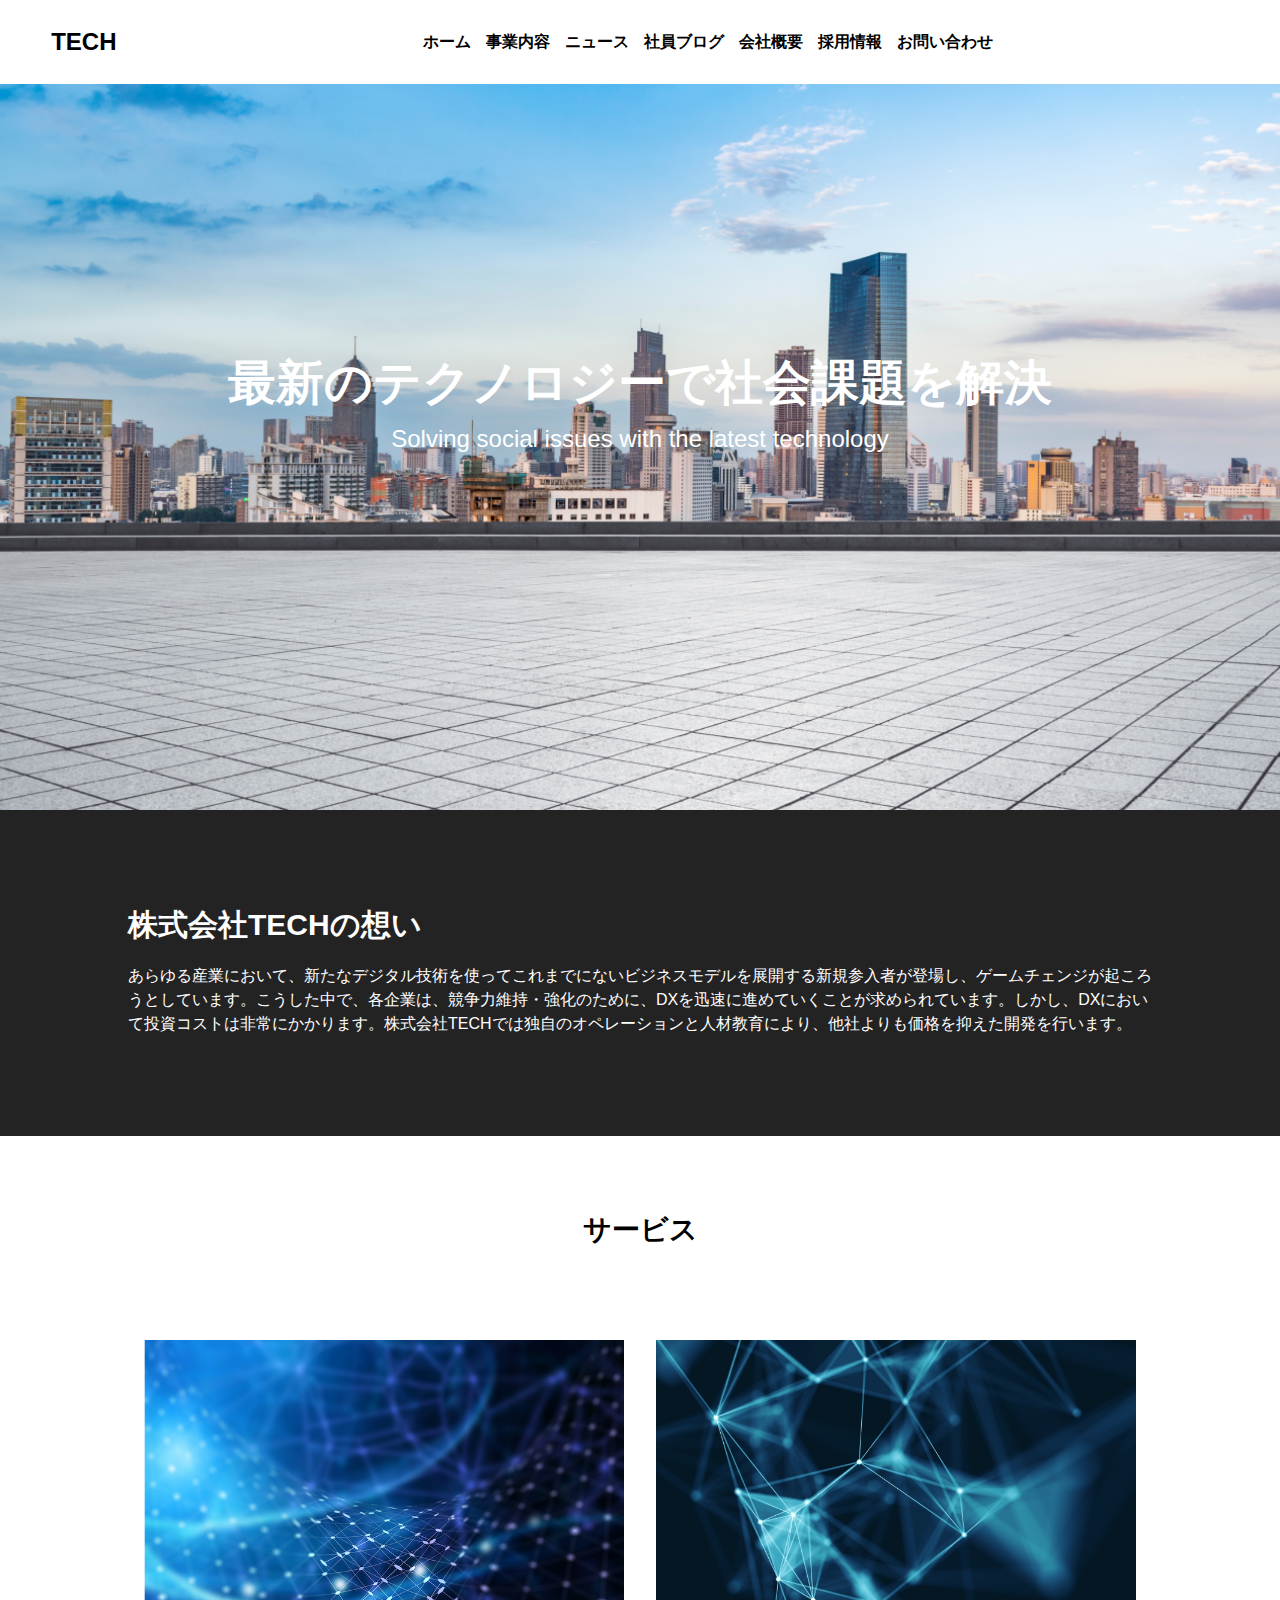
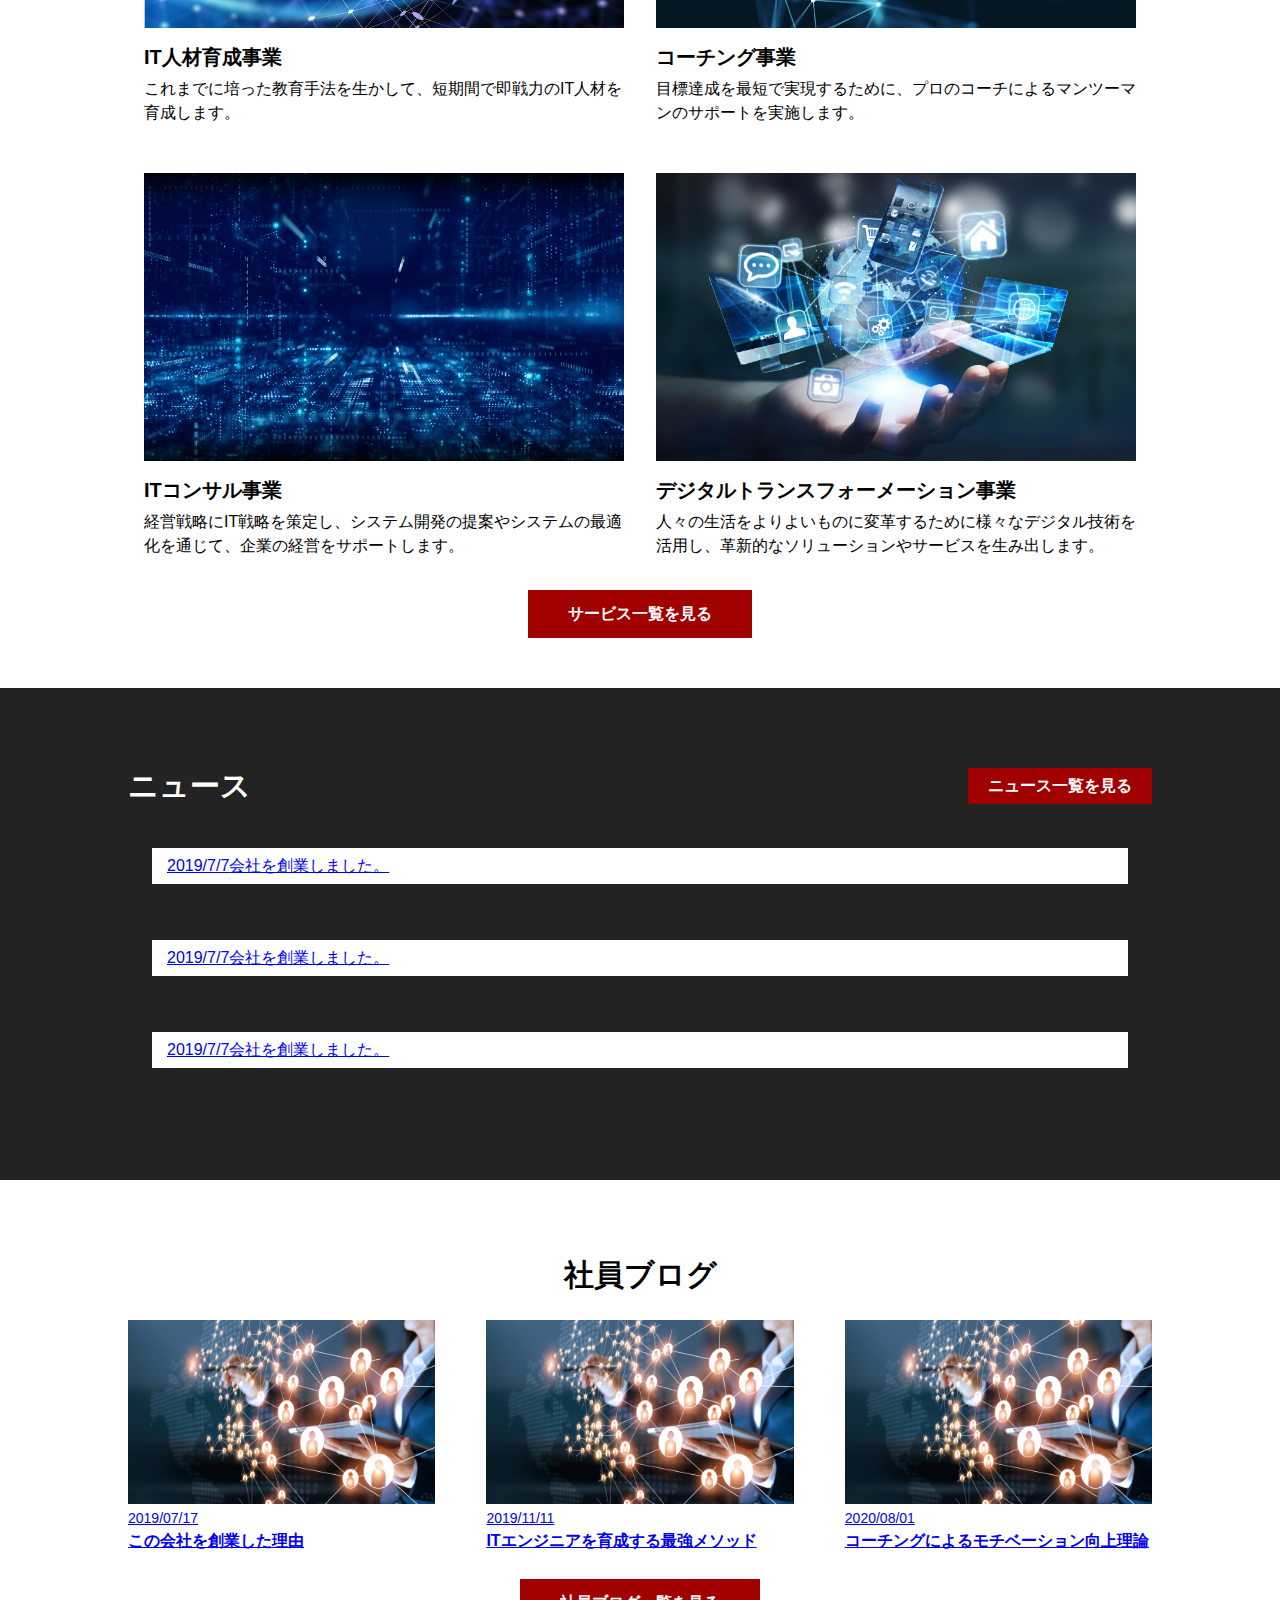
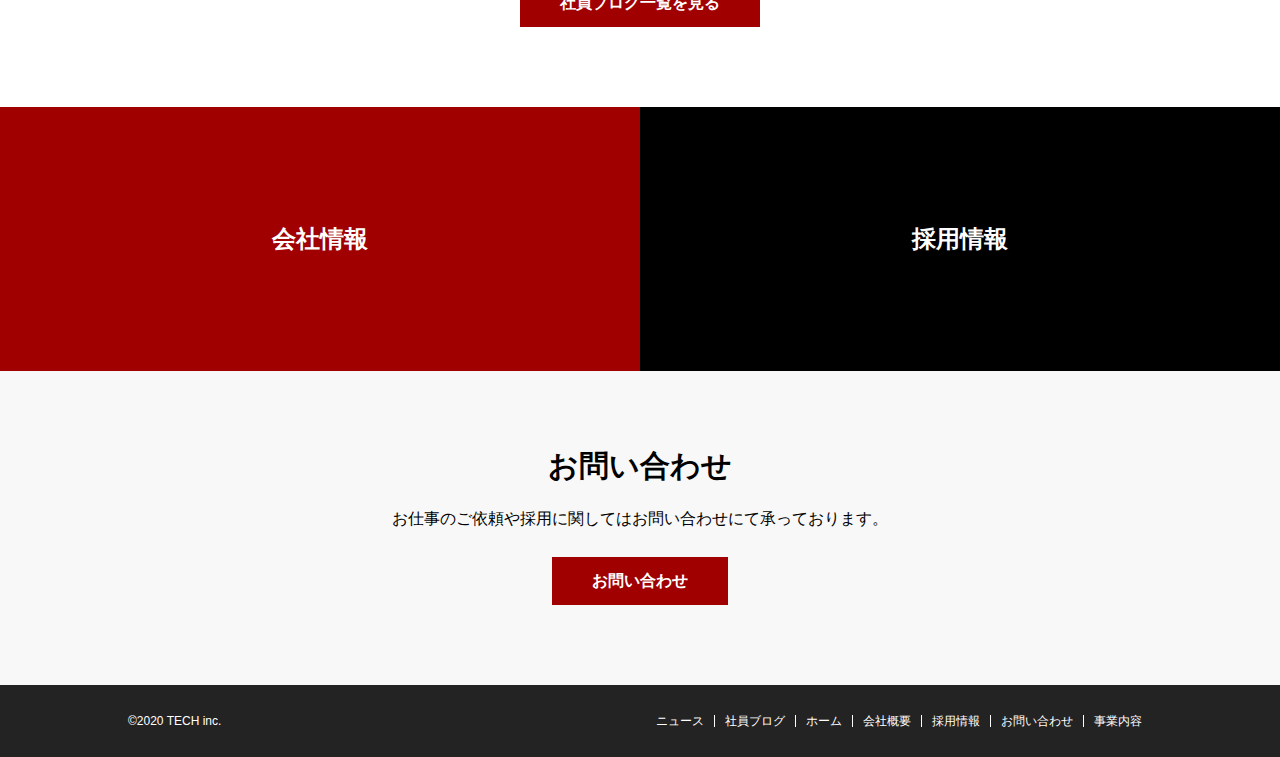
==== commit 038574c7: "updated" ====
--- a/index.html
+++ b/index.html
@@ -16,8 +16,8 @@
     </h1>
     <nav class="pc-nav">
       <ul>
-        <li class="header-li"><a class="header-a" href="#">ホーム</a></li>
-        <li class="header-li"><a class="header-a" href="#">事業内容</a></li>
+        <li class="header-li"><a class="header-a" href="index.html">ホーム</a></li>
+        <li class="header-li"><a class="header-a" href="company.html">事業内容</a></li>
         <li class="header-li"><a class="header-a" href="#">ニュース</a></li>
         <li class="header-li"><a class="header-a" href="#">社員ブログ</a></li>
         <li class="header-li"><a class="header-a" href="#">会社概要</a></li>
@@ -96,12 +96,16 @@
             </a>
           </li>
           <li>
-            <div class="news__contents-date">2019/7/7</div>
-            <p class="news__contents-desc">会社を創業しました。</p>
+            <a href="#">
+              <div class="news__contents-date">2019/7/7</div>
+              <p class="news__contents-desc">会社を創業しました。</p>
+            </a>
           </li>
           <li>
-            <div class="news__contents-date">2019/7/7</div>
-            <p class="news__contents-desc">会社を創業しました。</p>
+            <a href="#">
+              <div class="news__contents-date">2019/7/7</div>
+              <p class="news__contents-desc">会社を創業しました。</p>
+            </a>
           </li>
         </ul>
       </div>
@@ -112,19 +116,25 @@
       <h2 class="blog__ttl">社員ブログ</h2>
       <div class="blog__contents">
         <div class="blog__contents-card">
-          <img src="img/blog.png" alt="">
-          <div class="blog__contents-date">2019/07/17</div>
-          <div class="blog__contents-ttl">この会社を創業した理由</div>
+          <a href="blog.html">
+            <img src="img/blog.png" alt="">
+            <div class="blog__contents-date">2019/07/17</div>
+            <div class="blog__contents-ttl">この会社を創業した理由</div>
+          </a>
         </div>
         <div class="blog__contents-card">
-          <img src="img/blog.png" alt="">
-          <div class="blog__contents-date">2019/11/11</div>
-          <div class="blog__contents-ttl">ITエンジニアを育成する最強メソッド</div>
+          <a href="blog.html">
+            <img src="img/blog.png" alt="">
+            <div class="blog__contents-date">2019/11/11</div>
+            <div class="blog__contents-ttl">ITエンジニアを育成する最強メソッド</div>
+          </a>
         </div>
         <div class="blog__contents-card">
-          <img src="img/blog.png" alt="">
-          <div class="blog__contents-date">2020/08/01</div>
-          <div class="blog__contents-ttl">コーチングによるモチベーション向上理論</div>
+          <a href="blog.html">
+            <img src="img/blog.png" alt="">
+            <div class="blog__contents-date">2020/08/01</div>
+            <div class="blog__contents-ttl">コーチングによるモチベーション向上理論</div>
+          </a>
         </div>
       </div>
       <div class="blog__btn">
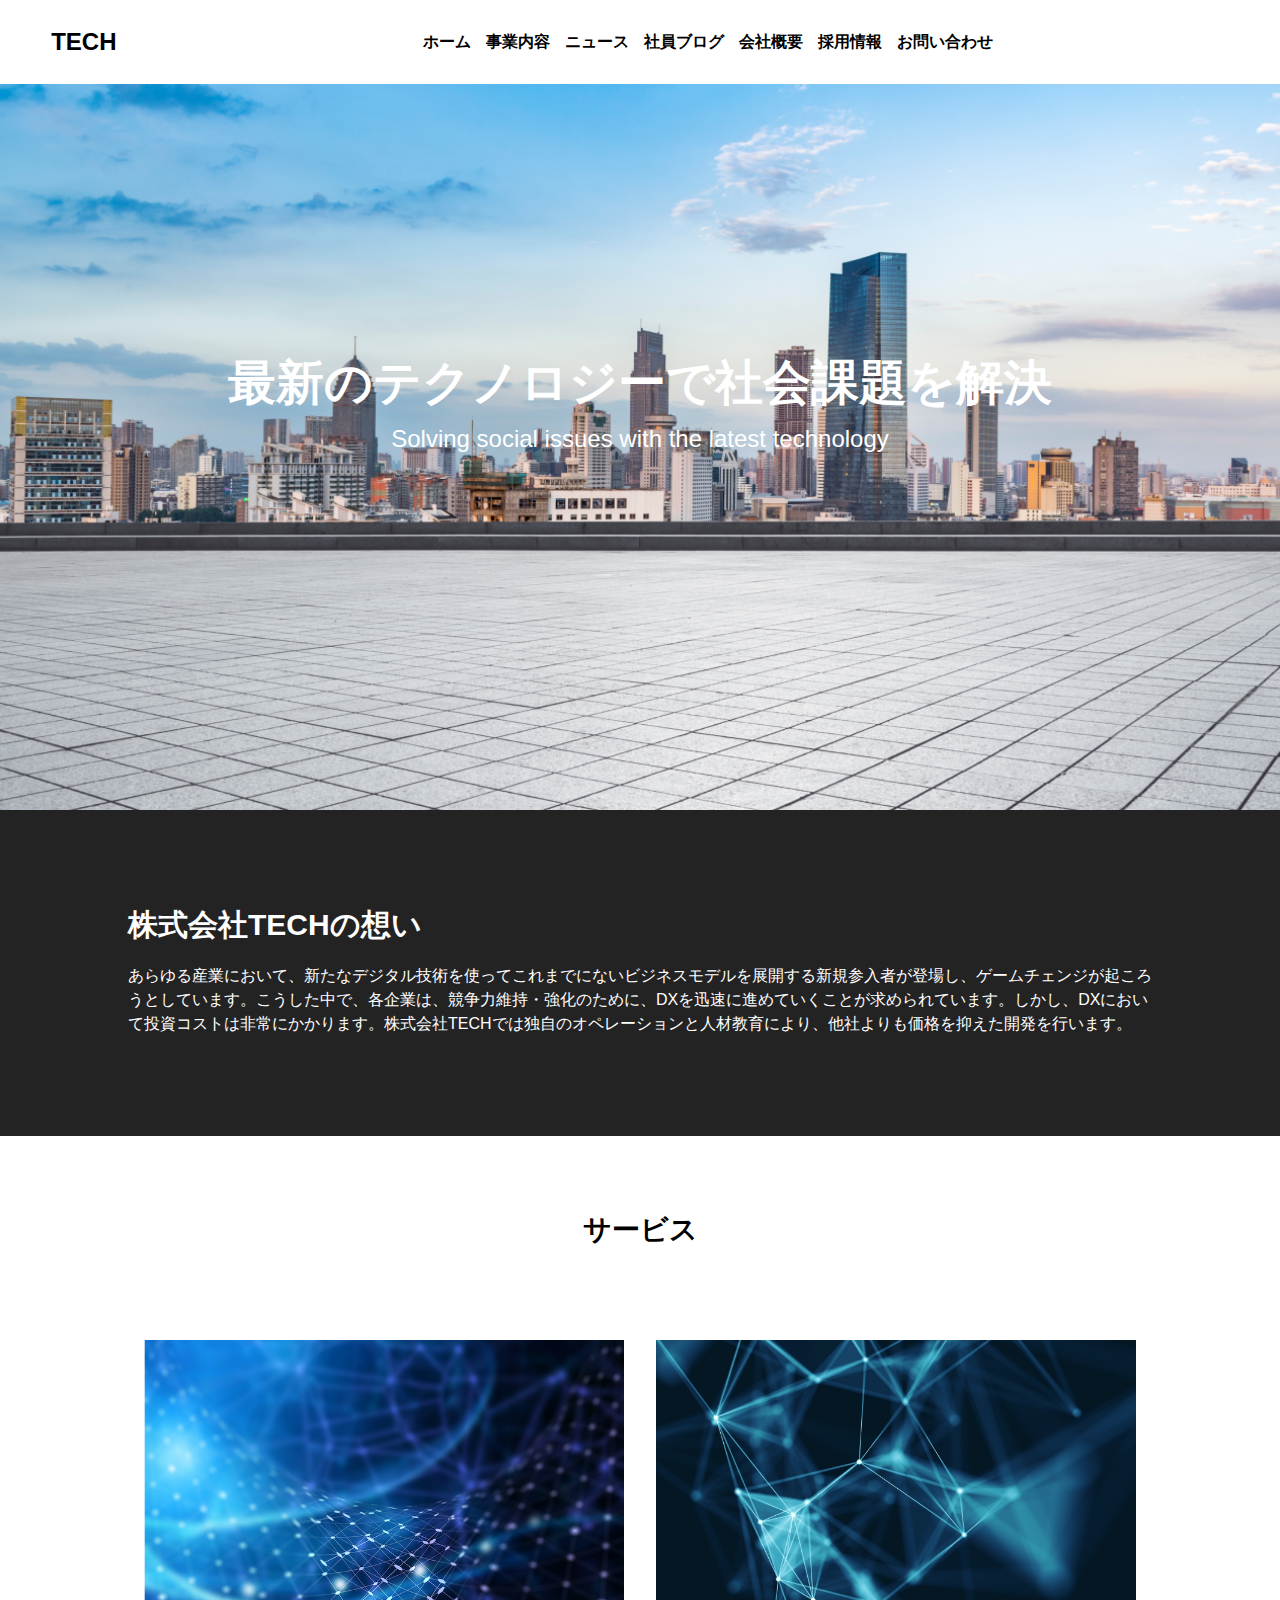
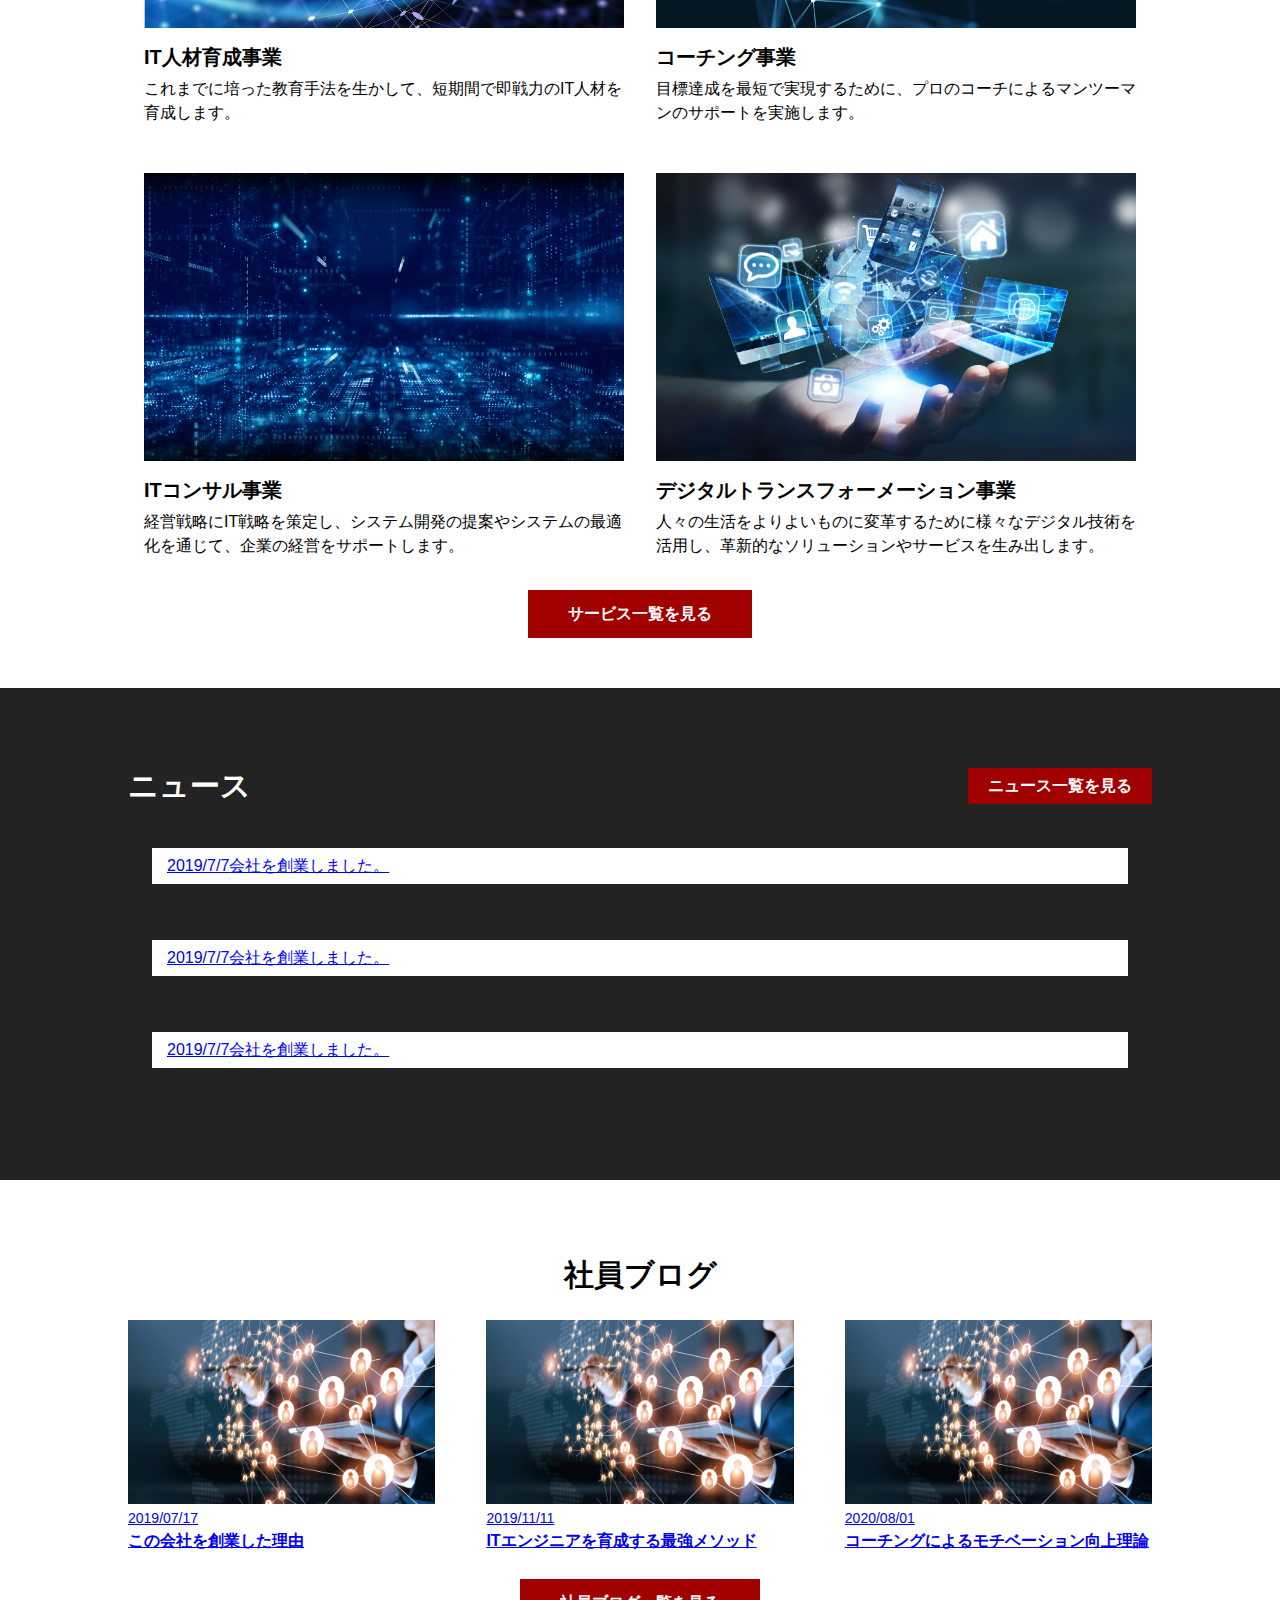
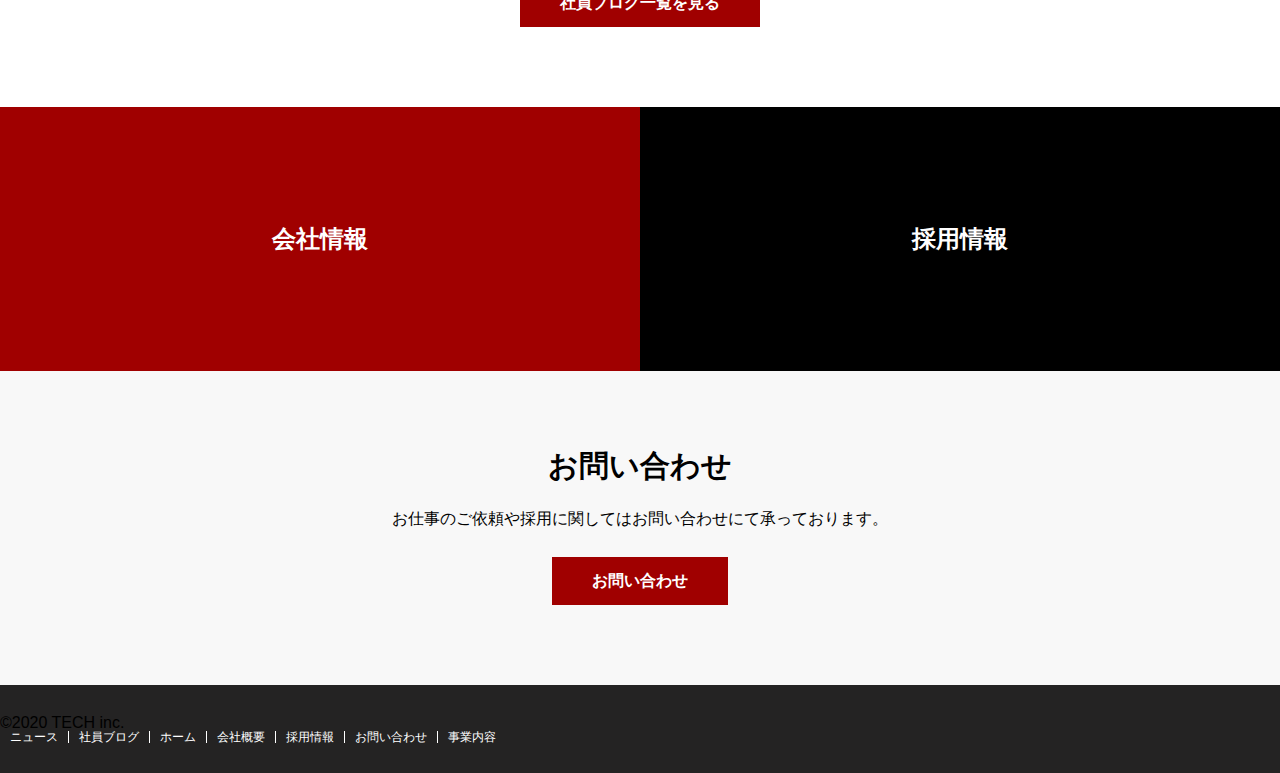
==== commit eeb394ee: "updated" ====
--- a/index.html
+++ b/index.html
@@ -162,7 +162,7 @@
     </section>
 
   <footer>
-    <div class="menu">
+    <div class="footer-menu">
       <p>©2020 TECH inc.</p>
       <ul>
         <li class="footer-li"><a class="footer-a" href="#">ニュース</a></li>
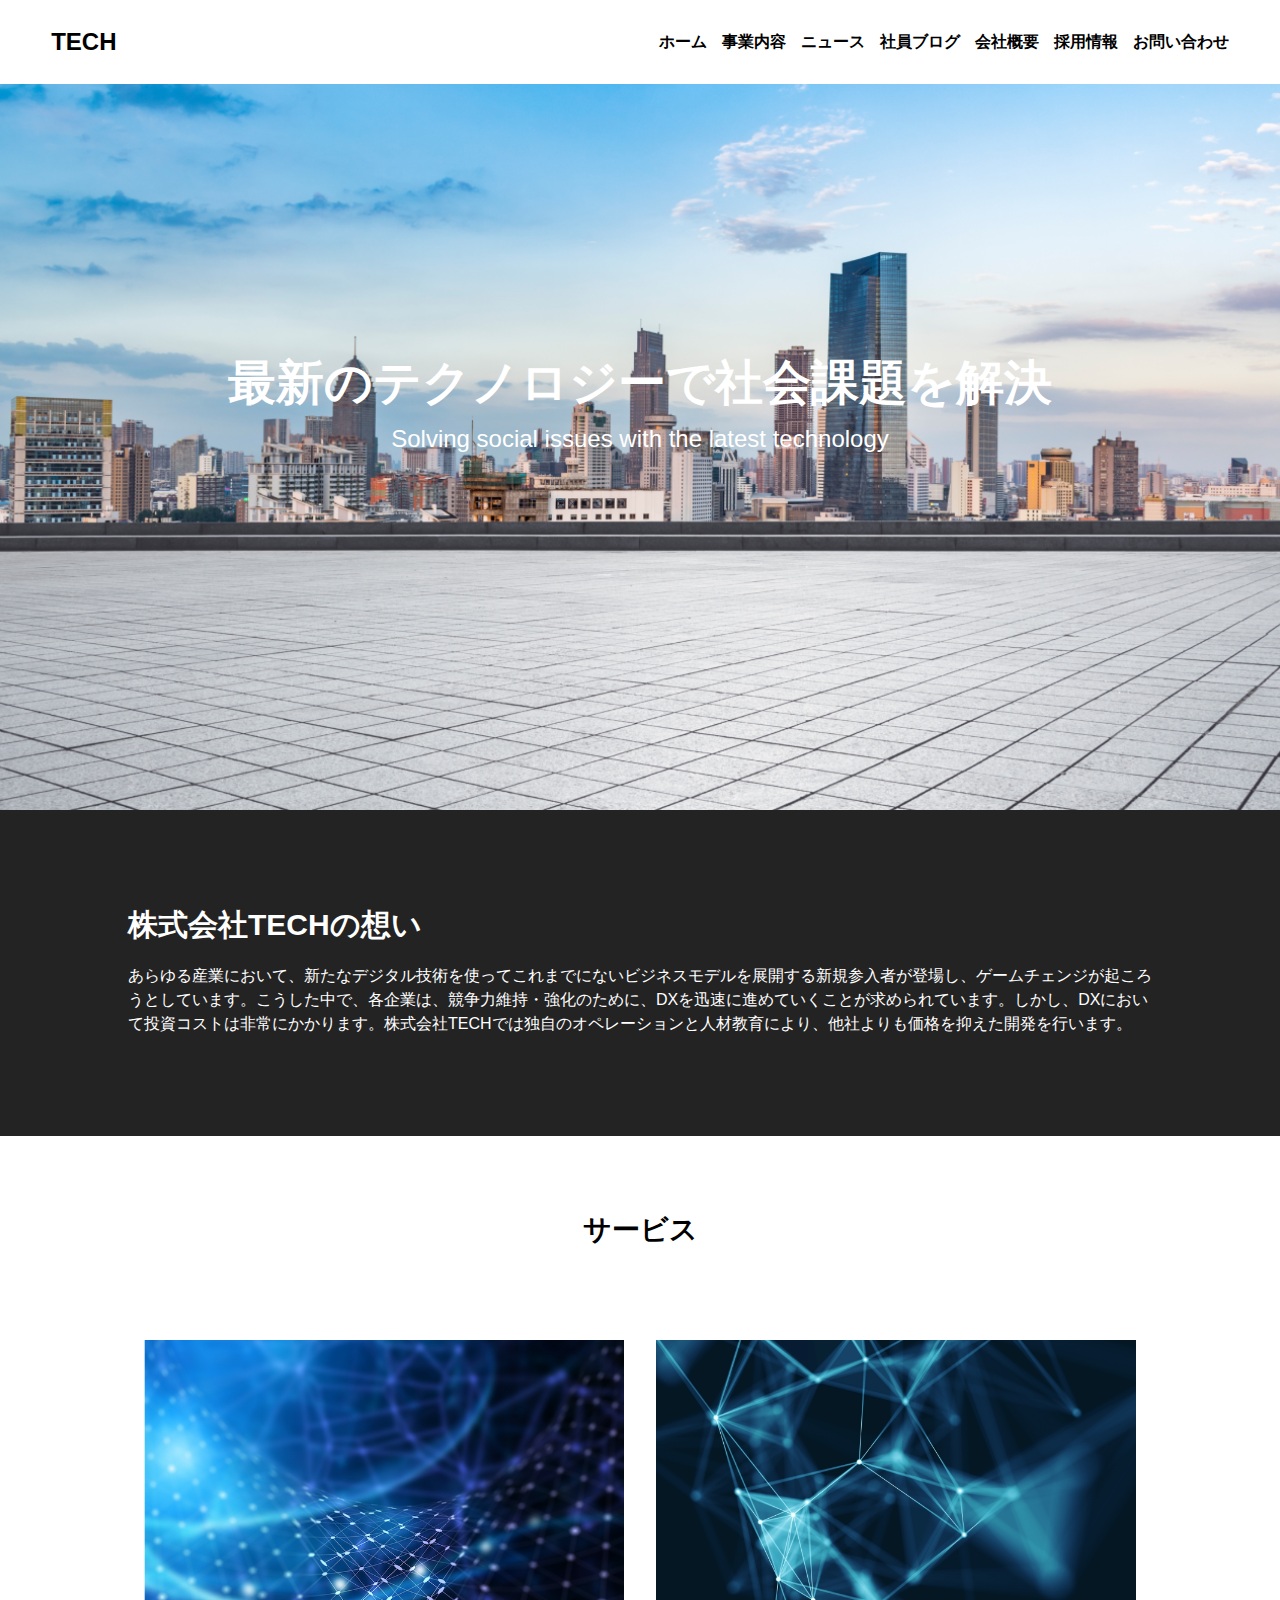
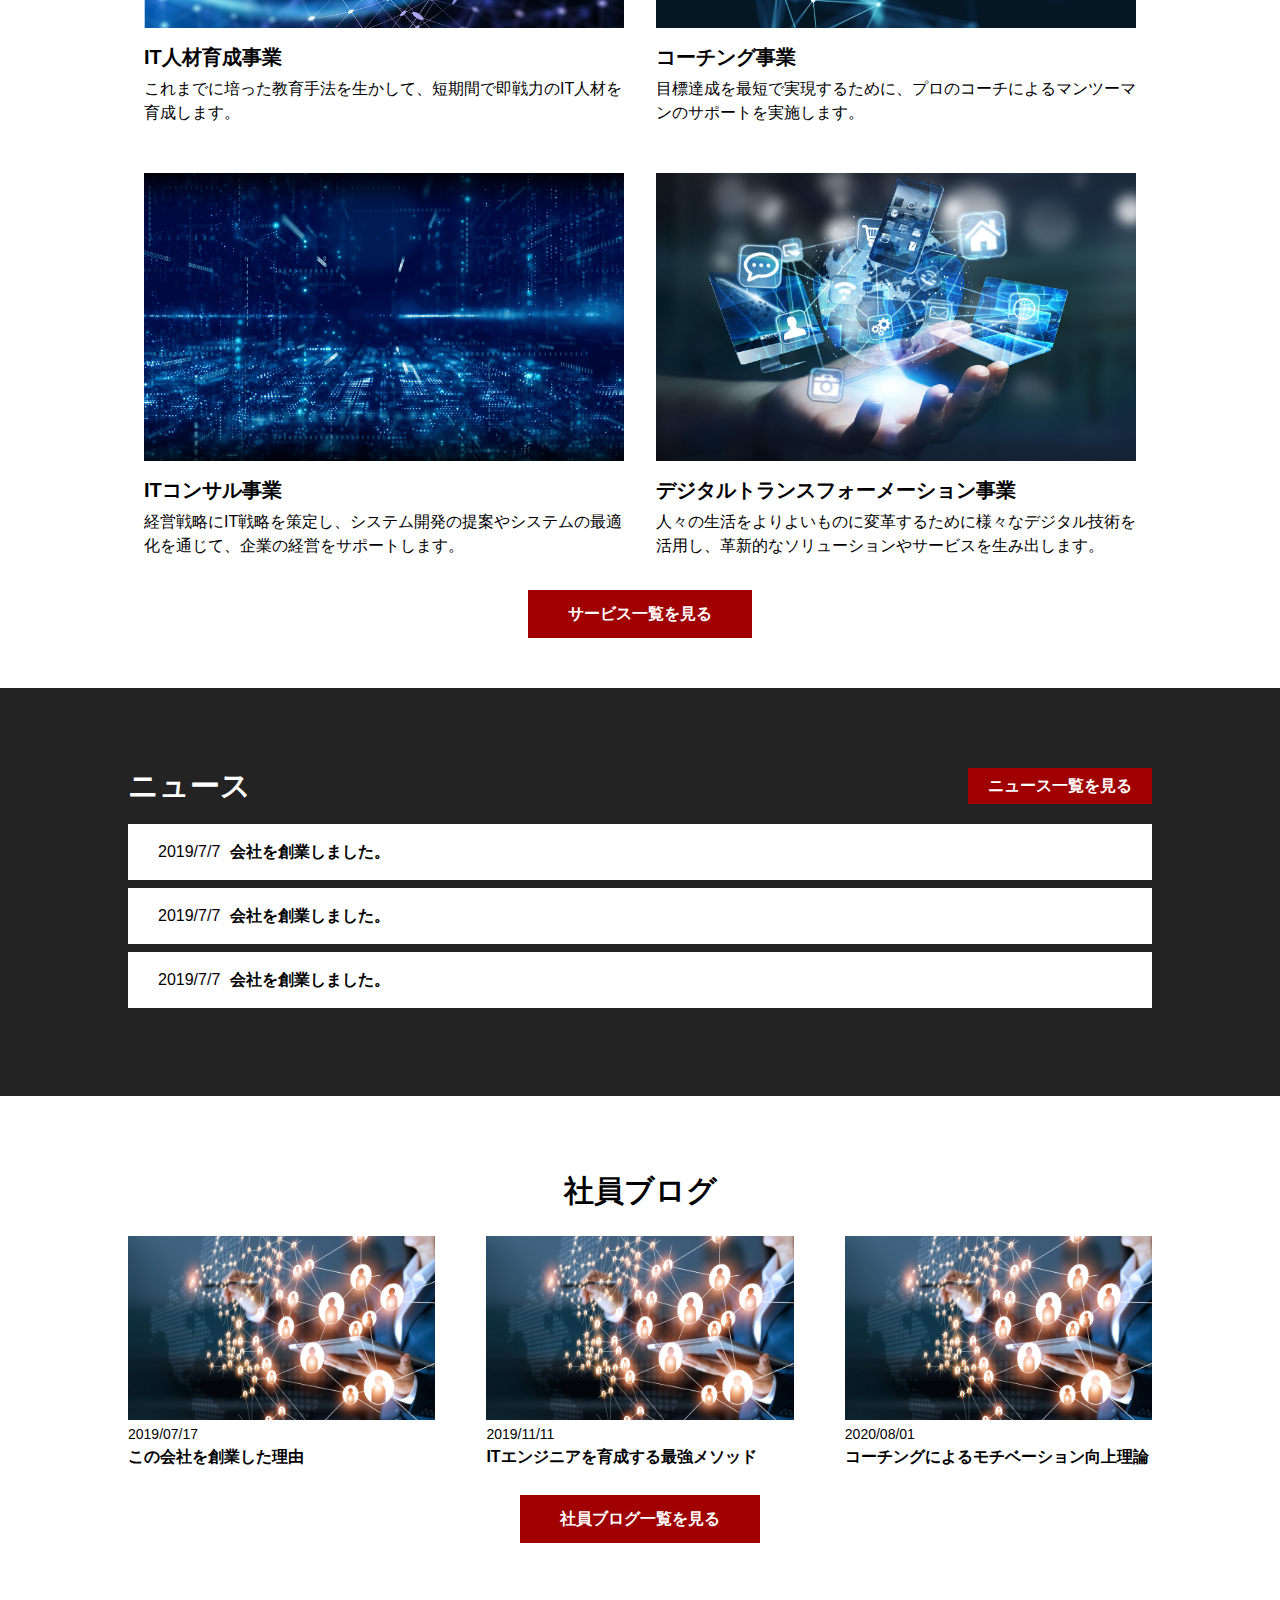
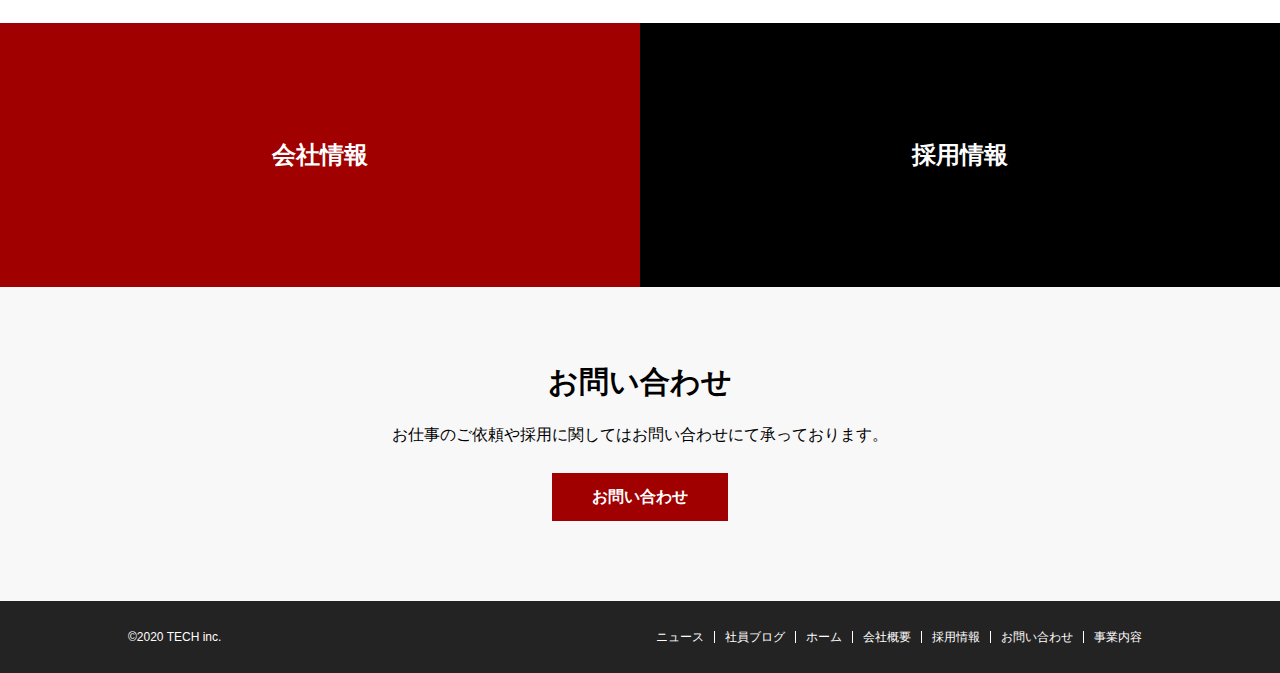
==== commit 8ad21b6e: "updated" ====
--- a/index.html
+++ b/index.html
@@ -9,8 +9,9 @@
   <title>Document</title>
 </head>
 <body>
+  <div id="hdr_main"></div>
 
-  <header>
+  <!-- <header>
     <h1>
       <a href="/">TECH</a>
     </h1>
@@ -30,7 +31,7 @@
       <span class="menu__line--middle"></span>
       <span class="menu__line--bottom"></span>
     </div>
-  </header>
+  </header> -->
 
   <main>
 <!-- アイキャッチ -->
@@ -160,8 +161,10 @@
         </div>
       </div>
     </section>
+  </main>
 
-  <footer>
+  <div id="ftr_main"></div>
+  <!-- <footer>
     <div class="footer-menu">
       <p>©2020 TECH inc.</p>
       <ul>
@@ -174,9 +177,9 @@
         <li class="footer-li"><a class="footer-a" href="#">事業内容</a></li>
       </ul>
     </div>
-  </footer>
+  </footer> -->
 
-  </main>
-  <script></script>
+  <script src="./js/parts.js"></script>
+  <script src="./js/main.js"></script>
 </body>
 </html>--- a/css/style.css
+++ b/css/style.css
@@ -19,6 +19,8 @@
   display: flex;
   align-items: center;
   z-index: 1;
+  display: flex;
+  justify-content: space-between;
 }
 
 header h1 {
@@ -32,28 +34,32 @@
   color: #000000;
 }
 
-header nav {
+header .pc-nav {
   margin: 0 0 0 auto;
 }
 
-header ul {
+header .pc-nav ul {
   list-style: none;
   margin: 0;
   display: flex;
 }
 
-header li {
+header .pc-nav li {
   margin: 0 0 0 15px;
   font-size: 16px;
   font-weight: bold;
 }
 
-header li:hover {
+header .pc-nav li:hover {
   opacity: 40%;
   transition: 1s;
 }
 
 .menu {
+  display: none;
+}
+
+.sp-nav {
   display: none;
 }
 
@@ -102,6 +108,43 @@
     top: 14px;
     transform: rotate(-45deg);
   }
+
+  .sp-nav {
+    display: block;
+    position: absolute;
+    top: 0;
+    /*ナビメニューを左に隠した状態になる*/
+    left: -30%;
+    width: 40%;
+    height: 100vh;
+    background: #ffffff;
+    /*０.7秒かけてナビメニューがスライドする*/
+    transition: 0.7s;
+  }
+  .sp-nav ul {
+    padding-top: 80px;
+  }
+  .sp-nav ul li {
+    list-style-type: none;
+    font-size: 20px;
+  }
+  .sp-nav a {
+    display: block;
+    text-decoration: none;
+    color: #000000;
+    margin: 0 15px;
+    padding: 10px;
+    transition: 0.5s;
+  }
+  .sp-nav li a:hover {
+    color: #ffffff;
+    background: #cd5c5c;
+    border-bottom: none;
+  }
+
+  .sp-nav .in {
+    transform: translateX(100%);
+  }
 }
 
 /* body */
@@ -265,17 +308,32 @@
 }
 
 .news li {
-  display: flex;
-  padding: 24px;
+  list-style: none;
+  /* padding: 24px; */
   margin-bottom: 8px;
   /* list-style: none; */
 }
 
 .news li a {
   display: flex;
+  text-decoration: none;
   width: 100%;
-  padding: 10px 15px;
+  padding: 20px 30px;
   background: white;
+  color: black;
+}
+
+.news li a:hover {
+  opacity: 40%;
+  transition: 1s;
+}
+
+.news__contents-date {
+  margin-right: 10px;
+}
+
+.news__contents-desc {
+  font-weight: bold;
 }
 
 /* 社員ブログ */
@@ -300,6 +358,15 @@
   width: 30%;
 }
 
+.blog__contents-card a {
+  text-decoration: none;
+}
+
+.blog__contents-card a:hover {
+  opacity: 40%;
+  transition: 1s;
+}
+
 .blog__contents-card img {
   width: 100%;
 }
@@ -307,12 +374,14 @@
 .blog__contents-date {
   margin: 4px 0;
   font-size: 14px;
+  color: #000;
 }
 
 .blog__contents-ttl {
   font-size: 16px;
   font-weight: bold;
   margin-top: 8px;
+  color: #000;
 }
 
 .blog__btn {
@@ -389,6 +458,10 @@
 .contact {
   background: rgb(248, 248, 248);
   padding: 80px 0;
+}
+
+.contact__contents {
+  margin: 0 10%;
 }
 
 .contact__ttl {
@@ -429,14 +502,14 @@
   align-items: center;
 }
 
-.menu {
+.footer-menu {
   display: flex;
   justify-content: space-between;
   margin: 0 10%;
   color: #fff;
 }
 
-.menu p {
+.footer-menu p {
   font-size: 12px;
 }
 
